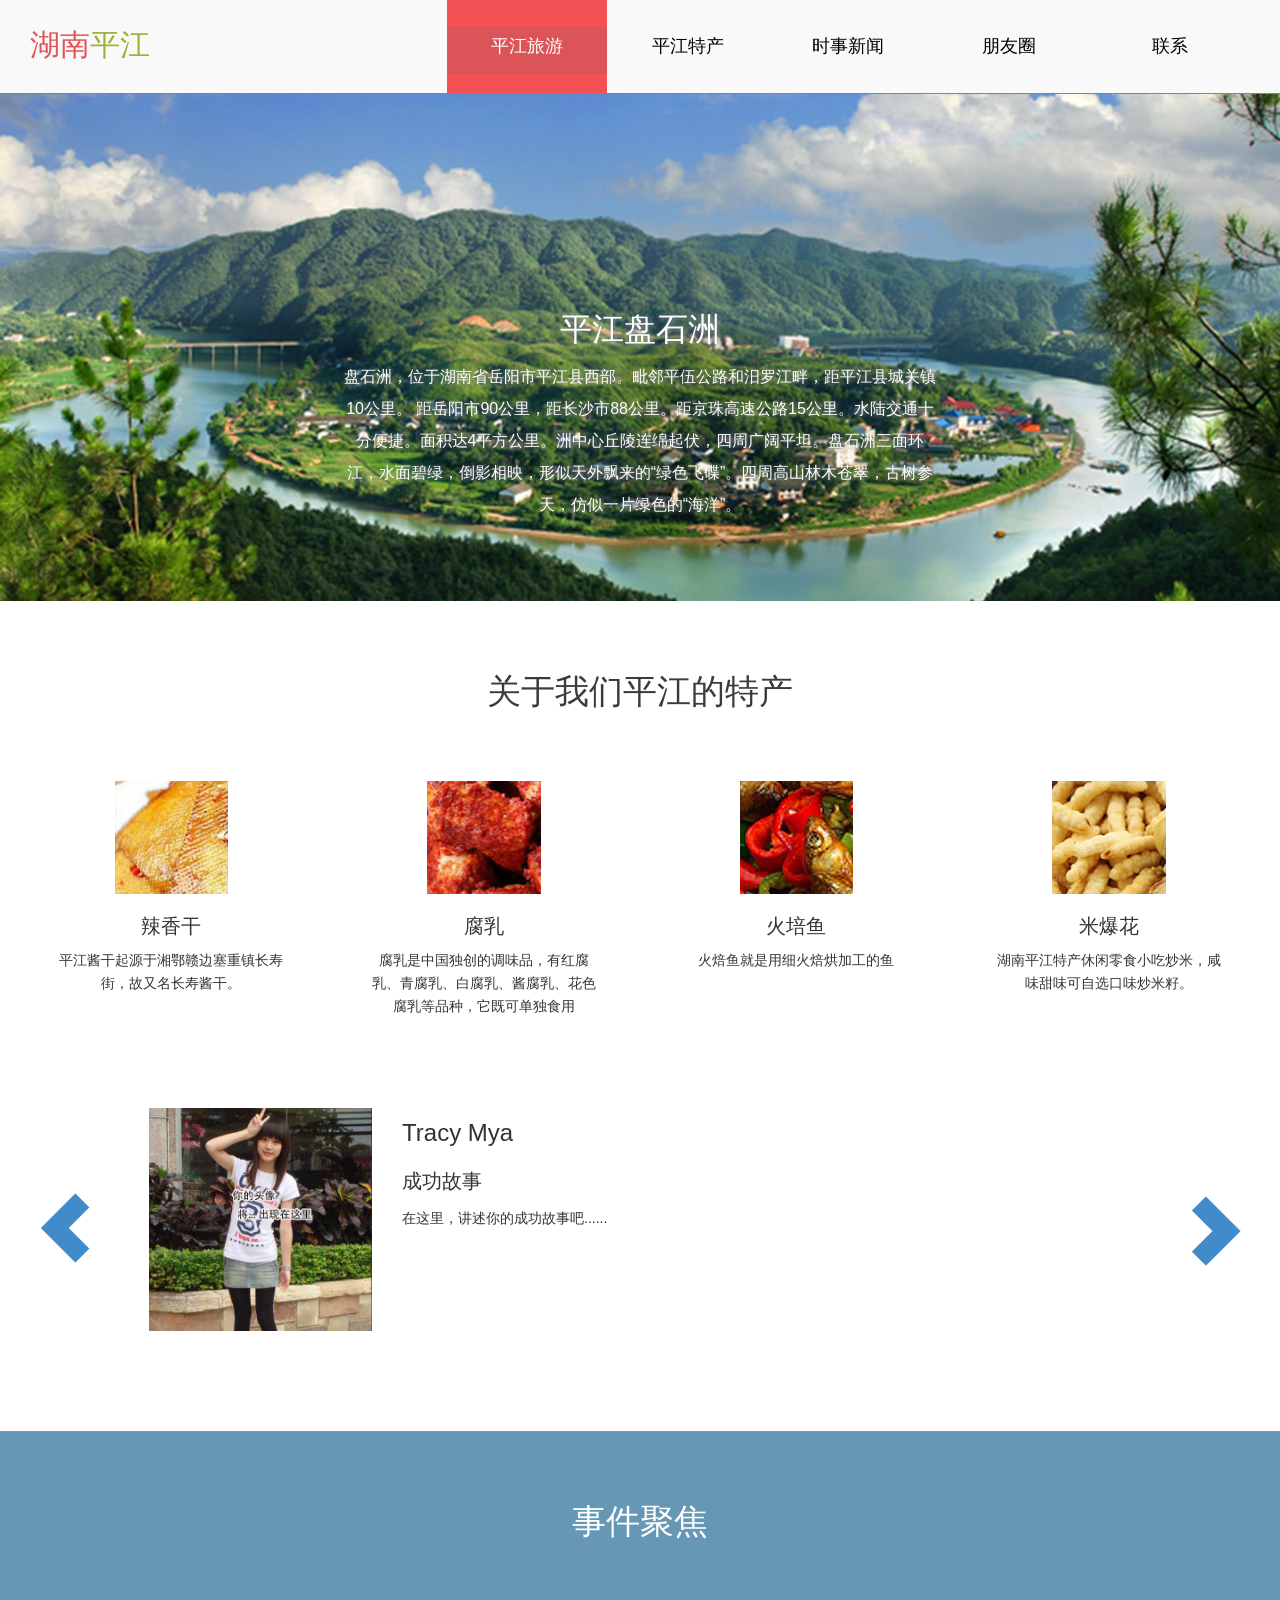
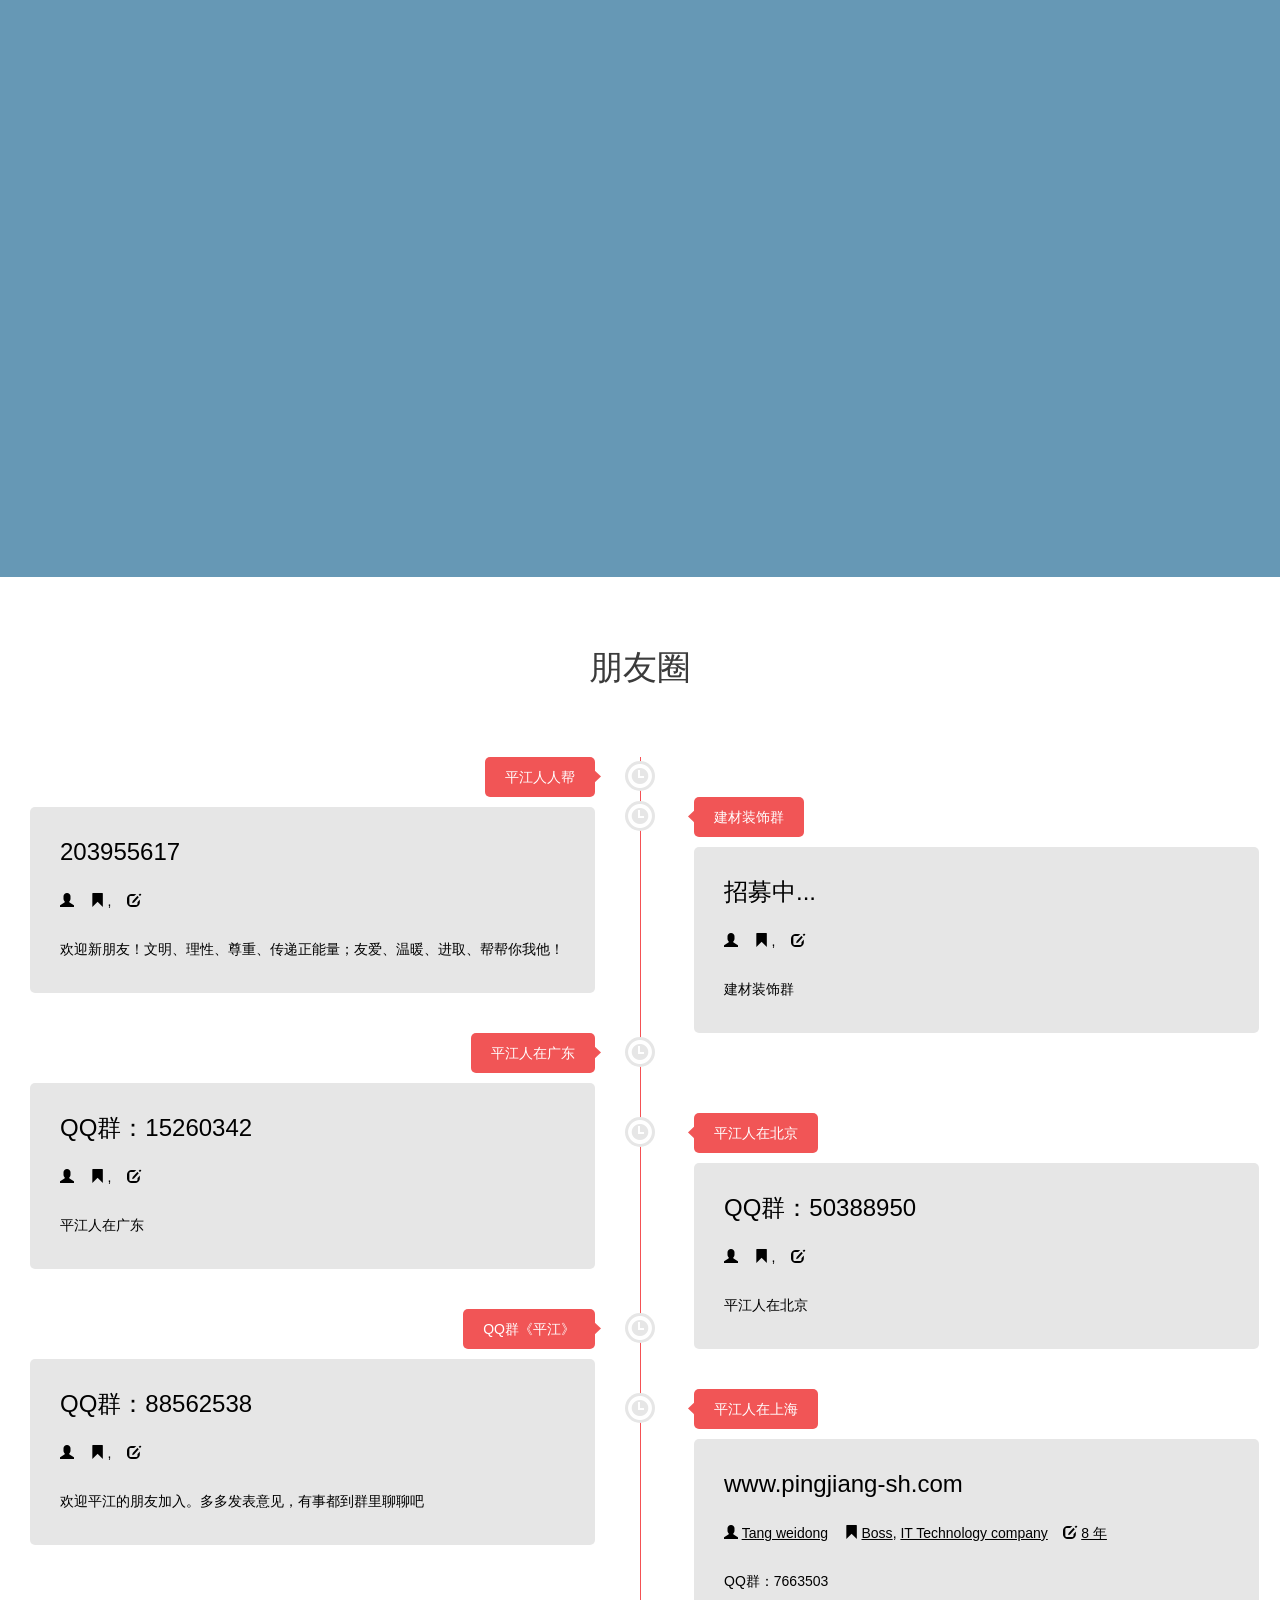
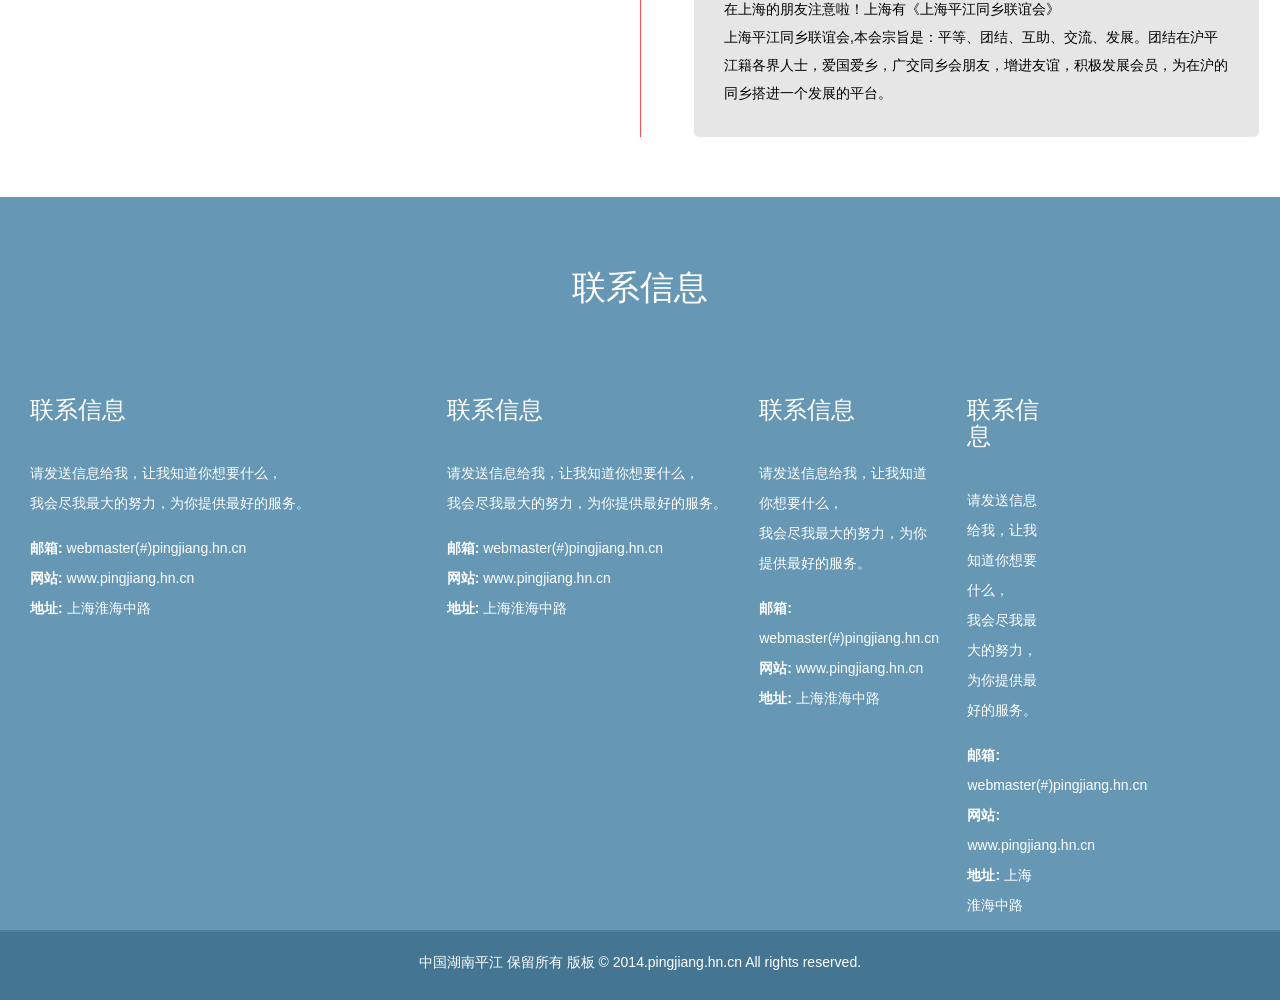
==== index.html @ f0dc5788 "Update index.html" ====
<!DOCTYPE html>
<html lang="en">
  <head>
    <meta charset="utf-8">
    <!--[if IE]><meta http-equiv="X-UA-Compatible" content="IE=edge,chrome=1"><![endif]-->
    <meta name="viewport" content="width=device-width, initial-scale=1.0">
    <title>湖南平江-美丽乡村</title>
    <meta name="description" content="Dragonfruit is one of the free HTML5 Templates from templatemo. It is a parallax layout with jQuery slider, events, and timeline." />
    <meta name="author" content="templatemo">
    <!-- Favicon-->
    <link rel="shortcut icon" href="./favicon.png" />		
    <!-- Font Awesome -->
    <link href="css/font-awesome.min.css" rel="stylesheet">
    <!-- Bootstrap -->
    <link href="css/bootstrap.min.css" rel="stylesheet">
    <!-- Camera -->
    <link href="css/camera.css" rel="stylesheet">
    <!-- Template  -->
    <link href="css/templatemo_style.css" rel="stylesheet">
    <!-- HTML5 Shim and Respond.js IE8 support of HTML5 elements and media queries -->
    <!-- WARNING: Respond.js doesn't work if you view the page via file:// -->
    <!--[if lt IE 9]>
      <script src="https://oss.maxcdn.com/libs/html5shiv/3.7.0/html5shiv.js"></script>
      <script src="https://oss.maxcdn.com/libs/respond.js/1.4.2/respond.min.js"></script>
    <![endif]-->
  </head>
<body>
<div class="banner" id="templatemo_banner_slide">
    <ul>
        <li class="templatemo_banner_slide_01">
            <div class="slide_caption">
                <h1>平江盘石洲</h1>
                <p>盘石洲，位于湖南省岳阳市平江县西部。毗邻平伍公路和汨罗江畔，距平江县城关镇10公里。 距岳阳市90公里，距长沙市88公里。距京珠高速公路15公里。水陆交通十分便捷。面积达4平方公里。洲中心丘陵连绵起伏，四周广阔平坦。盘石洲三面环江，水面碧绿，倒影相映，形似天外飘来的“绿色飞碟”。四周高山林木苍翠，古树参天，仿似一片绿色的“海洋”。</p>
            </div>
        </li>
        <li class="templatemo_banner_slide_02">
            <div class="slide_caption">
                <h1>平江石牛寨</h1>
                <p> 石牛寨国家地质公园位于湘、鄂、赣边界，湖南省岳阳市平江县大坪乡境内，距平江县城75公里，距长沙城178公里。石牛寨海拔523米，方圆10余平方公里，石牛寨西部有一巨石，形如黄牛，故名石牛山。这里历为军事要地，元末农民首领汤旷率兵驻山设寨，后志书记载名这石牛寨。石牛寨寨上风光无限，寨下景色诱人。
        石牛寨峡谷漂流距长沙180公里，距岳阳190公里，位于平江县大坪乡石牛村，这里河道蜿蜒曲折、水流湍急、悬崖峭壁、峡谷幽深，整个漂流河道长约6.5公里，总落差160米，漂流需2个多小时，为开展二人自助皮艇漂流的绝佳之地。 山峦跌宕、雾绕群峰、鸟语花香、曲水回环、瀑泻千尺、碧波幻影,谷深通幽处，风光无限好！到此漂流，如入仙境博舟，似在画中畅游，激流险滩迭起，刺激、逍遥， 不亦乐乎！</p>
            </div>
        </li>
        <li class="templatemo_banner_slide_03">
            <div class="slide_caption">
                <h1>平江石牛寨</h1>
                <p> 石牛寨国家地质公园位于湘、鄂、赣边界，湖南省岳阳市平江县大坪乡境内，距平江县城75公里，距长沙城178公里。石牛寨海拔523米，方圆10余平方公里，石牛寨西部有一巨石，形如黄牛，故名石牛山。这里历为军事要地，元末农民首领汤旷率兵驻山设寨，后志书记载名这石牛寨。石牛寨寨上风光无限，寨下景色诱人。
        石牛寨峡谷漂流距长沙180公里，距岳阳190公里，位于平江县大坪乡石牛村，这里河道蜿蜒曲折、水流湍急、悬崖峭壁、峡谷幽深，整个漂流河道长约6.5公里，总落差160米，漂流需2个多小时，为开展二人自助皮艇漂流的绝佳之地。 山峦跌宕、雾绕群峰、鸟语花香、曲水回环、瀑泻千尺、碧波幻影,谷深通幽处，风光无限好！到此漂流，如入仙境博舟，似在画中畅游，激流险滩迭起，刺激、逍遥， 不亦乐乎！</p>
            </div>
        </li>
    </ul>
</div>

<div id="templatemo_mobile_menu">
        <ul class="nav nav-pills nav-stacked">
            <li><a href="#templatemo_banner_slide"><i class="glyphicon glyphicon-home"></i> &nbsp; 平江旅游</a></li>
            <li><a href="#templatemo_about"><i class="glyphicon glyphicon-briefcase"></i> &nbsp; 平江特产</a></li>
            <li><a href="#templatemo_events"><i class="glyphicon glyphicon-bullhorn"></i> &nbsp; 时事新闻</a></li>
            <li><a href="#templatemo_timeline"><i class="glyphicon glyphicon-calendar"></i> &nbsp; 朋友圈</a></li>
            <li><a href="#templatemo_contact"><i class="glyphicon glyphicon-phone-alt"></i> &nbsp; 联系</a></li>
        </ul>
</div>
<div class="container_wapper">
    <div id="templatemo_banner_menu">
        <div class="container-fluid">
            <div class="col-xs-4 templatemo_logo">
            	<a rel="nofollow" href="http://www.pingjiang.hn.cn/">
                	<h1 id="logo_text">湖南<span>平江</span></h1>
                </a>
            </div>
            <div class="col-sm-8 hidden-xs">
                <ul class="nav nav-justified">
                    <li><a href="#templatemo_banner_slide">平江旅游</a></li>
                    <li><a href="#templatemo_about">平江特产</a></li>
                    <li><a href="#templatemo_events">时事新闻</a></li>
                    <li><a href="#templatemo_timeline">朋友圈</a></li>
                    <li><a href="#templatemo_contact">联系</a></li>
                </ul>
            </div>
            <div class="col-xs-8 visible-xs">
                <a href="#" id="mobile_menu"><span class="glyphicon glyphicon-th-list"></span></a>
            </div>
        </div>
    </div>
</div>
<div id="templatemo_about" class="container_wapper">
    <div class="container-fluid">
        <h1>关于我们平江的特产</h1>
        <div class="col-sm-6 col-md-3 about_icon">
            <div class="imgwap mission spl1"><!--i class="fa fa-rocket"></i--></div>
            <h2>辣香干</h2>
            <p>平江酱干起源于湘鄂赣边塞重镇长寿街，故又名长寿酱干。</p>
        </div>
        <div class="col-sm-6 col-md-3 about_icon">
            <div class="imgwap product spl2"><!--i class="fa fa-cubes"></i--></div>
            <h2>腐乳</h2>
            <p>腐乳是中国独创的调味品，有红腐乳、青腐乳、白腐乳、酱腐乳、花色腐乳等品种，它既可单独食用</p>
        </div>
        <div class="col-sm-6 col-md-3 about_icon">
            <div class="imgwap testimonial spl3"><!--i class="fa fa-bar-chart-o"></i--></div>
            <h2>火培鱼</h2>
            <p>火焙鱼就是用细火焙烘加工的鱼</p>
        </div>
        <div class="col-sm-6 col-md-3 about_icon">
            <div class="imgwap statistic spl4"><!--i class="fa fa-comments"></i--></div>
            <h2>米爆花</h2>
            <p>湖南平江特产休闲零食小吃炒米，咸味甜味可自选口味炒米籽。</p>
        </div>
        <div class="clearfix testimonial_top_bottom_spacer"></div>
        <div class="col-xs-1 pre_next_wap" id="prev_testimonial">
            <a href="#"><span class="glyphicon glyphicon-chevron-left pre_next"></span></a>
        </div>
        
        <div id="testimonial_text_wap" class="col-xs-9 col-sm-10">
              <div class="testimonial_text">
                <div class="col-sm-3">
                    <img src="images/templatemo_member_01.jpg" class="img-responsive" alt="Business Development Manager" />
                </div>
                <div class="col-sm-9">
                    <h2>Tracy Mya</h2>
                    <h3>成功故事</h3>
                    <p>在这里，讲述你的成功故事吧......</p>
                </div>
            </div><!--.testimonial_text-->
            <div class="testimonial_text">
                <div class="col-sm-3">
                    <img src="images/templatemo_member_02.jpg" class="img-responsive" alt="Chief Public Relation Officer" />
                </div>
                <div class="col-sm-9">
                    <h2>Vikey Wu</h2>
                    <h3>上海一家网络科技公司的创始人</h3>
                    <p>vikey wu</p>
                </div>
            </div><!--.testimonial_text-->
            <div class="testimonial_text">
                <div class="col-sm-3">
                    <img src="images/templatemo_member_03.jpg" class="img-responsive" alt="Marketing Executive" />
                </div>
                <div class="col-sm-9">
                    <h2>银桥装饰</h2>
                    <h3>上海银桥装饰材料有限公司</h3>
                    <p>作为平江人在外投资的成功典范，成立于1995年的上海银桥装饰材料有限公司，在这个位于“东方巴黎”上海，占地三万一千平方米，专业生产绿色环保石膏线、GRC及GRG装饰材料品牌，于诞生之日起就注定了她的非凡与卓越。</p>
                    <p>如今的银桥装饰拥有国内最先进的生产设备，是国内石膏线行业规模最大，品种最全的企业之一。银桥装饰拥有的一大批高素质管理人员与娴熟的技术人员及引领艺术的产品设计师，实行设计、生产、安装一条龙服务。</p>
                </div>
            </div><!--.testimonial_text-->
            <div class="testimonial_text">
                <div class="col-sm-3">
                    <img src="images/templatemo_member_04.jpg" class="img-responsive" alt="Chief Executive Officer" />
                </div>
                <div class="col-sm-9">
                    <h2>Linda Von</h2>
                    <h3>交友 恋爱</h3>
                    <p>在这里张贴交友信息，等候你的那位平江人^_^......</p>
                </div>
            </div><!--.testimonial_text-->        </div><!--#testimonial_text_wap-->
        <div class="col-xs-1 pre_next_wap" id="next_testimonial">
            <a href="#"><span class="glyphicon glyphicon-chevron-right pre_next"></span></a>
        </div>
        <div class="clearfix testimonial_top_bottom_spacer"></div>
    </div>
</div><!--templatemo_about-->
<div id="templatemo_events" class="container_wapper">
    <div class="container-fluid">
        <h1>事件聚焦</h1>
        <div class="col-sm-10 col-sm-offset-1 col-md-6 col-md-offset-0">
            <div class="event_box_wap event_animate_left">
                <div class="event_box_img">
                    <img src="images/templatemo_event_01.jpg" class="img-responsive" alt="Web Design Trends" />
                </div>
                <div class="event_box_caption">
                    <h1>平江人民政府宣布停止火力发电厂的前期工作</h1>
                    <p><span class="glyphicon glyphicon-map-marker"></span><span class="glyphicon glyphicon-time"></span> </p>
                    <p>时间过去了一个月了，怎么又开始了火电厂项目的工作，政府当人民是傻瓜吗？</p>
                </div>
            </div>
        </div>
        <div class="col-sm-10 col-sm-offset-1 col-md-6 col-md-offset-0">
            <div class="event_box_wap event_animate_right">
                <div class="event_box_img">
                    <img src="images/templatemo_event_02.jpg" class="img-responsive" alt="Free Bootstrap Seminar" />
                </div>
                <div class="event_box_caption">
                    <h1>平江人民强列反对建立火力发电厂</h1>
                    <p><span class="glyphicon glyphicon-map-marker"></span> <span class="glyphicon glyphicon-time"></span> </p>
                    <p>9月18日，湖南省岳阳市平江县万人游行示威，要求政府停止推进华电集团年耗煤量2512万吨的大型火力发电项目。同日，广东深圳亦有部分平江人发起游行进行声援。</p>
                </div>
            </div>
        </div>
        <div class="clearfix"></div>
        <div class="col-sm-10 col-sm-offset-1 col-md-6 col-md-offset-0">
            <div class="event_box_wap event_animate_left">
                <div class="event_box_img">
                    <img src="images/templatemo_event_03.jpg" class="img-responsive" alt="" />
                </div>
                <div class="event_box_caption">
                    <h1>一辆切糕车的故事</h1>
                    <p><span class="glyphicon glyphicon-map-marker"></span><span class="glyphicon glyphicon-time"></span></p>
                    <p>村民凌某在购买新疆人核桃仁糖果时，因语言沟通不畅造成误会，双方口角导致肢体冲突引发群体殴打事件。事件造成二人轻伤，损坏核桃仁糖果约16万。加损坏的摩托车和受伤人员共计20万。目前@平江公安 天岳派出所将凌某刑事拘留，十六名新疆人员财物得到赔偿并被遣返回疆。<br>小明带着十块钱出门买切糕。已知切糕四块五一两，小明称二两，请问最后小明还能回家吗？</p>
                </div>
            </div>
        </div>
        <div class="col-sm-10 col-sm-offset-1 col-md-6 col-md-offset-0">
            <div class="event_box_wap event_animate_right">
                <div class="event_box_img">
                    <img src="images/templatemo_event_04.jpg" class="img-responsive" alt="" />
                </div>
                <div class="event_box_caption">
                    <h1>平江起义</h1>
                    <p><span class="glyphicon glyphicon-map-marker"></span>最重要的事件当是久远的平江起义了<span class="glyphicon glyphicon-time"></span>1928年6月1928年6月</p>
                    <p>平江起义纪念馆位于湖南省平江县平江起义旧址――天岳书院。天岳书院始建立于清康熙五十九年（公元1720年），为砖木结构，坐南朝北，有大门、中厅、后厅和东西斋等砖木结构的建筑物，占地3000平方米。大门上方为清代著名学者李次青所书“天岳书院”四个大字。 1928年6月，彭德怀同志率领的国民革命湖南陆军独立五师第一团和第三团三营驻平江，在南昌起义和秋收起义的感召下，彭德怀、滕代远、黄公略等共产党人于7月22日在天岳书院发动了著名的“平江起义”。</p>
                </div>
            </div>
        </div>
    </div>
</div>
<div id="templatemo_timeline" class="container_wapper">
    <h1>朋友圈</h1>
    <div class="container-fluid">
        <div class="time_line_wap">
            <div class="time_line_caption">平江人人帮</div>
            <div class="time_line_paragraph">
                <h1>203955617</h1>
                <p>
                       <span class="glyphicon glyphicon-user"></span> <a href="#"></a> &nbsp;&nbsp;
                       <span class="glyphicon glyphicon-bookmark"></span> <a href="#"> </a>, <a href="#"></a> &nbsp;&nbsp;
                       <span class="glyphicon glyphicon-edit"></span> <a href="#"> </a>
                </p>
                <p>欢迎新朋友！文明、理性、尊重、传递正能量；友爱、温暖、进取、帮帮你我他！</p>
            </div>
        </div>
        
        <div class="time_line_wap">
            <div class="time_line_caption">建材装饰群</div>
            <div class="time_line_paragraph">
                <h1>招募中...</h1>
                <p>
                       <span class="glyphicon glyphicon-user"></span> <a href="#"></a> &nbsp;&nbsp;
                       <span class="glyphicon glyphicon-bookmark"></span> <a href="#"> </a>, <a href="#"></a> &nbsp;&nbsp;
                       <span class="glyphicon glyphicon-edit"></span> <a href="#"> </a>
                </p>
                <p>建材装饰群</p>
            </div>
        </div>
        
        <div class="time_line_wap">
            <div class="time_line_caption">平江人在广东</div>
            <div class="time_line_paragraph">
                <h1>QQ群：15260342</h1>
                <p>
                       <span class="glyphicon glyphicon-user"></span> <a href="#"></a> &nbsp;&nbsp;
                       <span class="glyphicon glyphicon-bookmark"></span> <a href="#"></a>, <a href="#"></a> &nbsp;&nbsp;
                       <span class="glyphicon glyphicon-edit"></span> <a href="#"> </a>
                </p>
                <p>平江人在广东</p>
            </div>
        </div>
        
         <div class="time_line_wap">
            <div class="time_line_caption">平江人在北京</div>
            <div class="time_line_paragraph">
                <h1>QQ群：50388950 </h1>
                <p>
                       <span class="glyphicon glyphicon-user"></span> <a href="#"></a> &nbsp;&nbsp;
                       <span class="glyphicon glyphicon-bookmark"></span> <a href="#"></a>, <a href="#"></a> &nbsp;&nbsp;
                       <span class="glyphicon glyphicon-edit"></span> <a href="#"></a>
                </p>
                <p>平江人在北京</p>
            </div>
        </div>
        
        
        <div class="time_line_wap">
            <div class="time_line_caption">QQ群《平江》</div>
            <div class="time_line_paragraph">
                <h1>QQ群：88562538</h1>
                <p>
                       <span class="glyphicon glyphicon-user"></span> <a href="#"></a> &nbsp;&nbsp;
                       <span class="glyphicon glyphicon-bookmark"></span> <a href="#"> </a>, <a href="#"></a> &nbsp;&nbsp;
                       <span class="glyphicon glyphicon-edit"></span> <a href="#"></a>
                </p>
 <p>欢迎平江的朋友加入。多多发表意见，有事都到群里聊聊吧 </p>
            </div>
        </div>
        <div class="time_line_wap">
            <div class="time_line_caption">平江人在上海</div>
            <div class="time_line_paragraph">
                <h1><a href="http://www.pingjiang-sh.com/" style="text-decoration:none">www.pingjiang-sh.com</a></h1>
                <p>
                       <span class="glyphicon glyphicon-user"></span> <a href="#">Tang weidong</a> &nbsp;&nbsp;
                       <span class="glyphicon glyphicon-bookmark"></span> <a href="#">Boss</a>, <a href="#">IT Technology company</a> &nbsp;&nbsp;
                       <span class="glyphicon glyphicon-edit"></span> <a href="#">8 年</a>
                </p>
                <p>QQ群：7663503<br>在上海的朋友注意啦！上海有《上海平江同乡联谊会》<br>上海平江同乡联谊会,本会宗旨是：平等、团结、互助、交流、发展。团结在沪平江籍各界人士，爱国爱乡，广交同乡会朋友，增进友谊，积极发展会员，为在沪的同乡搭进一个发展的平台。</p>
            </div>
        </div>
    </div>
</div>
<div id="templatemo_contact" class="container_wapper">
    <div class="container-fluid">
        <h1>联系信息</h1>
        <div class="col-md-4">
        <h2>联系信息</h2>
        <p>请发送信息给我，让我知道你想要什么，
        <br>我会尽我最大的努力，为你提供最好的服务。
	</p>
        <p>
            <strong>邮箱:</strong> webmaster(#)pingjiang.hn.cn<br />
             <strong>网站:</strong> www.pingjiang.hn.cn<br /><strong>地址:</strong> 上海淮海中路
        </p>
        </div>


        <div class="col-md-3">
        <h2>联系信息</h2>
        <p>请发送信息给我，让我知道你想要什么，
        <br>我会尽我最大的努力，为你提供最好的服务。
	</p>
        <p>
            <strong>邮箱:</strong> webmaster(#)pingjiang.hn.cn<br />
             <strong>网站:</strong> www.pingjiang.hn.cn<br /><strong>地址:</strong> 上海淮海中路
        </p>
        </div>

        <div class="col-md-2">
        <h2>联系信息</h2>
        <p>请发送信息给我，让我知道你想要什么，
        <br>我会尽我最大的努力，为你提供最好的服务。
	</p>
        <p>
            <strong>邮箱:</strong> webmaster(#)pingjiang.hn.cn<br />
             <strong>网站:</strong> www.pingjiang.hn.cn<br /><strong>地址:</strong> 上海淮海中路
        </p>
        </div>


        <div class="col-md-1">
        <h2>联系信息</h2>
        <p>请发送信息给我，让我知道你想要什么，
        <br>我会尽我最大的努力，为你提供最好的服务。
	</p>
        <p>
            <strong>邮箱:</strong> webmaster(#)pingjiang.hn.cn<br />
             <strong>网站:</strong> www.pingjiang.hn.cn<br /><strong>地址:</strong> 上海淮海中路
        </p>
        </div>
  </div>
</div>
<div id="templatemo_footer">
    <div>
        <p><a target="_blank" style="text-decoration:none;" href="http://www.pingjiang.hn.cn/">中国湖南平江</a> 保留所有 版板 &copy; 2014.pingjiang.hn.cn All rights reserved.</p>
    </div>
</div>
<script src="js/jquery.min.js"></script>
<script src="js/jquery-ui.min.js"></script>
<script src="js/bootstrap.min.js"></script>
<script src="js/jquery.singlePageNav.min.js"></script>
<script src="js/unslider.min.js"></script>

<script src="js/templatemo_script.js"></script>
<div style="display:none"><script src='http://v7.cnzz.com/stat.php?id=155540&web_id=155540' language='JavaScript' charset='gb2312'></script></div>
</body>
</html>
---- css/camera.css ----
/**************************
*
*	GENERAL
*
**************************/
.camera_wrap a, .camera_wrap img, 
.camera_wrap ol, .camera_wrap ul, .camera_wrap li,
.camera_wrap table, .camera_wrap tbody, .camera_wrap tfoot, .camera_wrap thead, .camera_wrap tr, .camera_wrap th, .camera_wrap td
.camera_thumbs_wrap a, .camera_thumbs_wrap img, 
.camera_thumbs_wrap ol, .camera_thumbs_wrap ul, .camera_thumbs_wrap li,
.camera_thumbs_wrap table, .camera_thumbs_wrap tbody, .camera_thumbs_wrap tfoot, .camera_thumbs_wrap thead, .camera_thumbs_wrap tr, .camera_thumbs_wrap th, .camera_thumbs_wrap td {
	background: none;
	border: 0;
	font: inherit;
	font-size: 100%;
	margin: 0;
	padding: 0;
	vertical-align: baseline;
	list-style: none
}
.camera_wrap {
	display: none;
	float: left;
	position: relative;
	z-index: 0;
}
.camera_wrap img {
	max-width: none!important;
}
.camera_fakehover {
	height: 100%;
	min-height: 60px;
	position: relative;
	width: 100%;
	z-index: 1;
}
.camera_wrap {
	width: 100%;
}
.camera_src {
	display: none;
}
.cameraCont, .cameraContents {
	height: 100%;
	position: relative;
	width: 100%;
	z-index: 1;
}
.cameraSlide {
	bottom: 0;
	left: 0;
	position: absolute;
	right: 0;
	top: 0;
	width: 100%;
}
.cameraContent {
	bottom: 0;
	display: none;
	left: 0;
	position: absolute;
	right: 0;
	top: 0;
	width: 100%;
}
.camera_target {
	bottom: 0;
	height: 100%;
	left: 0;
	overflow: hidden;
	position: absolute;
	right: 0;
	text-align: left;
	top: 0;
	width: 100%;
	z-index: 0;
}
.camera_overlayer {
	bottom: 0;
	height: 100%;
	left: 0;
	overflow: hidden;
	position: absolute;
	right: 0;
	top: 0;
	width: 100%;
	z-index: 0;
}
.camera_target_content {
	bottom: 0;
	left: 0;
	overflow: hidden;
	position: absolute;
	right: 0;
	top: 0;
	z-index: 2;
}
.camera_target_content .camera_link {
    background: url(../images/blank.gif);
	display: block;
	height: 100%;
	text-decoration: none;
}
.camera_loader {
    background: #fff url(../images/camera-loader.gif) no-repeat center;
	background: rgba(255, 255, 255, 0.9) url(../images/camera-loader.gif) no-repeat center;
	border: 1px solid #ffffff;
	-webkit-border-radius: 18px;
	-moz-border-radius: 18px;
	border-radius: 18px;
	height: 36px;
	left: 50%;
	overflow: hidden;
	position: absolute;
	margin: -18px 0 0 -18px;
	top: 50%;
	width: 36px;
	z-index: 3;
}
.camera_bar {
	bottom: 0;
	left: 0;
	overflow: hidden;
	position: absolute;
	right: 0;
	top: 0;
	z-index: 3;
}
.camera_thumbs_wrap.camera_left .camera_bar, .camera_thumbs_wrap.camera_right .camera_bar {
	height: 100%;
	position: absolute;
	width: auto;
}
.camera_thumbs_wrap.camera_bottom .camera_bar, .camera_thumbs_wrap.camera_top .camera_bar {
	height: auto;
	position: absolute;
	width: 100%;
}
.camera_nav_cont {
	height: 65px;
	overflow: hidden;
	position: absolute;
	right: 9px;
	top: 15px;
	width: 120px;
	z-index: 4;
}
.camera_caption {
	bottom: 0;
	display: block;
	position: absolute;
	width: 100%;
}
.camera_caption > div {
	padding: 10px 20px;
}
.camerarelative {
	overflow: hidden;
	position: relative;
}
.imgFake {
	cursor: pointer;
}
.camera_prevThumbs {
	bottom: 4px;
	cursor: pointer;
	left: 0;
	position: absolute;
	top: 4px;
	visibility: hidden;
	width: 30px;
	z-index: 10;
}
.camera_prevThumbs div {
	background: url(../images/camera_skins.png) no-repeat -160px 0;
	display: block;
	height: 40px;
	margin-top: -20px;
	position: absolute;
	top: 50%;
	width: 30px;
}
.camera_nextThumbs {
	bottom: 4px;
	cursor: pointer;
	position: absolute;
	right: 0;
	top: 4px;
	visibility: hidden;
	width: 30px;
	z-index: 10;
}
.camera_nextThumbs div {
	background: url(../images/camera_skins.png) no-repeat -190px 0;
	display: block;
	height: 40px;
	margin-top: -20px;
	position: absolute;
	top: 50%;
	width: 30px;
}
.camera_command_wrap .hideNav {
	display: none;
}
.camera_command_wrap {
	left: 0;
	position: relative;
	right:0;
	z-index: 4;
}
.camera_wrap .camera_pag .camera_pag_ul {
	list-style: none;
	margin: 0;
	padding: 0;
	text-align: right;
}
.camera_wrap .camera_pag .camera_pag_ul li {
	-webkit-border-radius: 8px;
	-moz-border-radius: 8px;
	border-radius: 8px;
	cursor: pointer;
	display: inline-block;
	height: 16px;
	margin: 20px 5px;
	position: relative;
	text-align: left;
	text-indent: -9999px;
	width: 16px;
}
.camera_commands_emboss .camera_pag .camera_pag_ul li {
	-moz-box-shadow:
		0px 1px 0px rgba(255,255,255,1),
		inset 0px 1px 1px rgba(0,0,0,0.2);
	-webkit-box-shadow:
		0px 1px 0px rgba(255,255,255,1),
		inset 0px 1px 1px rgba(0,0,0,0.2);
	box-shadow:
		0px 1px 0px rgba(255,255,255,1),
		inset 0px 1px 1px rgba(0,0,0,0.2);
}
.camera_wrap .camera_pag .camera_pag_ul li > span {
	-webkit-border-radius: 5px;
	-moz-border-radius: 5px;
	border-radius: 5px;
	height: 8px;
	left: 4px;
	overflow: hidden;
	position: absolute;
	top: 4px;
	width: 8px;
}
.camera_commands_emboss .camera_pag .camera_pag_ul li:hover > span {
	-moz-box-shadow:
		0px 1px 0px rgba(255,255,255,1),
		inset 0px 1px 1px rgba(0,0,0,0.2);
	-webkit-box-shadow:
		0px 1px 0px rgba(255,255,255,1),
		inset 0px 1px 1px rgba(0,0,0,0.2);
	box-shadow:
		0px 1px 0px rgba(255,255,255,1),
		inset 0px 1px 1px rgba(0,0,0,0.2);
}
.camera_wrap .camera_pag .camera_pag_ul li.cameracurrent > span {
	-moz-box-shadow: 0;
	-webkit-box-shadow: 0;
	box-shadow: 0;
}
.camera_pag_ul li img {
	display: none;
	position: absolute;
}
.camera_pag_ul .thumb_arrow {
    border-left: 4px solid transparent;
    border-right: 4px solid transparent;
    border-top: 4px solid;
	top: 0;
	left: 50%;
	margin-left: -4px;
	position: absolute;
}
.camera_prev, .camera_next, .camera_commands {
	cursor: pointer;
	height: 40px;
	margin-top: -20px;
	position: absolute;
	top: 50%;
	width: 40px;
	z-index: 2;
}
.camera_prev {
	left: 0;
}
.camera_prev > span {
	background: url(../images/camera_skins.png) no-repeat 0 0;
	display: block;
	height: 40px;
	width: 40px;
}
.camera_next {
	right: 0;
}
.camera_next > span {
	background: url(../images/camera_skins.png) no-repeat -40px 0;
	display: block;
	height: 40px;
	width: 40px;
}
.camera_commands {
	right: 41px;
}
.camera_commands > .camera_play {
	background: url(../images/camera_skins.png) no-repeat -80px 0;
	height: 40px;
	width: 40px;
}
.camera_commands > .camera_stop {
	background: url(../images/camera_skins.png) no-repeat -120px 0;
	display: block;
	height: 40px;
	width: 40px;
}
.camera_wrap .camera_pag .camera_pag_ul li {
	-webkit-border-radius: 8px;
	-moz-border-radius: 8px;
	border-radius: 8px;
	cursor: pointer;
	display: inline-block;
	height: 16px;
	margin: 20px 5px;
	position: relative;
	text-indent: -9999px;
	width: 16px;
}
.camera_thumbs_cont {
	-webkit-border-bottom-right-radius: 4px;
	-webkit-border-bottom-left-radius: 4px;
	-moz-border-radius-bottomright: 4px;
	-moz-border-radius-bottomleft: 4px;
	border-bottom-right-radius: 4px;
	border-bottom-left-radius: 4px;
	overflow: hidden;
	position: relative;
	width: 100%;
}
.camera_commands_emboss .camera_thumbs_cont {
	-moz-box-shadow:
		0px 1px 0px rgba(255,255,255,1),
		inset 0px 1px 1px rgba(0,0,0,0.2);
	-webkit-box-shadow:
		0px 1px 0px rgba(255,255,255,1),
		inset 0px 1px 1px rgba(0,0,0,0.2);
	box-shadow:
		0px 1px 0px rgba(255,255,255,1),
		inset 0px 1px 1px rgba(0,0,0,0.2);
}
.camera_thumbs_cont > div {
	float: left;
	width: 100%;
}
.camera_thumbs_cont ul {
	overflow: hidden;
	padding: 3px 4px 8px;
	position: relative;
	text-align: center;
}
.camera_thumbs_cont ul li {
	display: inline;
	padding: 0 4px;
}
.camera_thumbs_cont ul li > img {
	border: 1px solid;
	cursor: pointer;
	margin-top: 5px;
	vertical-align:bottom;
}
.camera_clear {
	display: block;
	clear: both;
}
.showIt {
	display: none;
}
.camera_clear {
	clear: both;
	display: block;
	height: 1px;
	margin: -1px 0 25px;
	position: relative;
}
/**************************
*
*	COLORS & SKINS
*
**************************/
.pattern_1 .camera_overlayer {
	background: url(../images/patterns/overlay1.png) repeat;
}
.pattern_2 .camera_overlayer {
	background: url(../images/patterns/overlay2.png) repeat;
}
.pattern_3 .camera_overlayer {
	background: url(../images/patterns/overlay3.png) repeat;
}
.pattern_4 .camera_overlayer {
	background: url(../images/patterns/overlay4.png) repeat;
}
.pattern_5 .camera_overlayer {
	background: url(../images/patterns/overlay5.png) repeat;
}
.pattern_6 .camera_overlayer {
	background: url(../images/patterns/overlay6.png) repeat;
}
.pattern_7 .camera_overlayer {
	background: url(../images/patterns/overlay7.png) repeat;
}
.pattern_8 .camera_overlayer {
	background: url(../images/patterns/overlay8.png) repeat;
}
.pattern_9 .camera_overlayer {
	background: url(../images/patterns/overlay9.png) repeat;
}
.pattern_10 .camera_overlayer {
	background: url(../images/patterns/overlay10.png) repeat;
}
.camera_caption {
	color: #fff;
}
.camera_caption > div {
	background: #000;
	background: rgba(0, 0, 0, 0.8);
}
.camera_wrap .camera_pag .camera_pag_ul li {
	background: #b7b7b7;
}
.camera_wrap .camera_pag .camera_pag_ul li:hover > span {
	background: #b7b7b7;
}
.camera_wrap .camera_pag .camera_pag_ul li.cameracurrent > span {
	background: #434648;
}
.camera_pag_ul li img {
	border: 4px solid #e6e6e6;
	-moz-box-shadow: 0px 3px 6px rgba(0,0,0,.5);
	-webkit-box-shadow: 0px 3px 6px rgba(0,0,0,.5);
	box-shadow: 0px 3px 6px rgba(0,0,0,.5);
}
.camera_pag_ul .thumb_arrow {
    border-top-color: #e6e6e6;
}
.camera_prevThumbs, .camera_nextThumbs, .camera_prev, .camera_next, .camera_commands, .camera_thumbs_cont {
	background: #d8d8d8;
	background: rgba(216, 216, 216, 0.85);
}
.camera_wrap .camera_pag .camera_pag_ul li {
	background: #b7b7b7;
}
.camera_thumbs_cont ul li > img {
	border-color: 1px solid #000;
}
/*AMBER SKIN*/
.camera_amber_skin .camera_prevThumbs div {
	background-position: -160px -160px;
}
.camera_amber_skin .camera_nextThumbs div {
	background-position: -190px -160px;
}
.camera_amber_skin .camera_prev > span {
	background-position: 0 -160px;
}
.camera_amber_skin .camera_next > span {
	background-position: -40px -160px;
}
.camera_amber_skin .camera_commands > .camera_play {
	background-position: -80px -160px;
}
.camera_amber_skin .camera_commands > .camera_stop {
	background-position: -120px -160px;
}
/*ASH SKIN*/
.camera_ash_skin .camera_prevThumbs div {
	background-position: -160px -200px;
}
.camera_ash_skin .camera_nextThumbs div {
	background-position: -190px -200px;
}
.camera_ash_skin .camera_prev > span {
	background-position: 0 -200px;
}
.camera_ash_skin .camera_next > span {
	background-position: -40px -200px;
}
.camera_ash_skin .camera_commands > .camera_play {
	background-position: -80px -200px;
}
.camera_ash_skin .camera_commands > .camera_stop {
	background-position: -120px -200px;
}
/*AZURE SKIN*/
.camera_azure_skin .camera_prevThumbs div {
	background-position: -160px -240px;
}
.camera_azure_skin .camera_nextThumbs div {
	background-position: -190px -240px;
}
.camera_azure_skin .camera_prev > span {
	background-position: 0 -240px;
}
.camera_azure_skin .camera_next > span {
	background-position: -40px -240px;
}
.camera_azure_skin .camera_commands > .camera_play {
	background-position: -80px -240px;
}
.camera_azure_skin .camera_commands > .camera_stop {
	background-position: -120px -240px;
}
/*BEIGE SKIN*/
.camera_beige_skin .camera_prevThumbs div {
	background-position: -160px -120px;
}
.camera_beige_skin .camera_nextThumbs div {
	background-position: -190px -120px;
}
.camera_beige_skin .camera_prev > span {
	background-position: 0 -120px;
}
.camera_beige_skin .camera_next > span {
	background-position: -40px -120px;
}
.camera_beige_skin .camera_commands > .camera_play {
	background-position: -80px -120px;
}
.camera_beige_skin .camera_commands > .camera_stop {
	background-position: -120px -120px;
}
/*BLACK SKIN*/
.camera_black_skin .camera_prevThumbs div {
	background-position: -160px -40px;
}
.camera_black_skin .camera_nextThumbs div {
	background-position: -190px -40px;
}
.camera_black_skin .camera_prev > span {
	background-position: 0 -40px;
}
.camera_black_skin .camera_next > span {
	background-position: -40px -40px;
}
.camera_black_skin .camera_commands > .camera_play {
	background-position: -80px -40px;
}
.camera_black_skin .camera_commands > .camera_stop {
	background-position: -120px -40px;
}
/*BLUE SKIN*/
.camera_blue_skin .camera_prevThumbs div {
	background-position: -160px -280px;
}
.camera_blue_skin .camera_nextThumbs div {
	background-position: -190px -280px;
}
.camera_blue_skin .camera_prev > span {
	background-position: 0 -280px;
}
.camera_blue_skin .camera_next > span {
	background-position: -40px -280px;
}
.camera_blue_skin .camera_commands > .camera_play {
	background-position: -80px -280px;
}
.camera_blue_skin .camera_commands > .camera_stop {
	background-position: -120px -280px;
}
/*BROWN SKIN*/
.camera_brown_skin .camera_prevThumbs div {
	background-position: -160px -320px;
}
.camera_brown_skin .camera_nextThumbs div {
	background-position: -190px -320px;
}
.camera_brown_skin .camera_prev > span {
	background-position: 0 -320px;
}
.camera_brown_skin .camera_next > span {
	background-position: -40px -320px;
}
.camera_brown_skin .camera_commands > .camera_play {
	background-position: -80px -320px;
}
.camera_brown_skin .camera_commands > .camera_stop {
	background-position: -120px -320px;
}
/*BURGUNDY SKIN*/
.camera_burgundy_skin .camera_prevThumbs div {
	background-position: -160px -360px;
}
.camera_burgundy_skin .camera_nextThumbs div {
	background-position: -190px -360px;
}
.camera_burgundy_skin .camera_prev > span {
	background-position: 0 -360px;
}
.camera_burgundy_skin .camera_next > span {
	background-position: -40px -360px;
}
.camera_burgundy_skin .camera_commands > .camera_play {
	background-position: -80px -360px;
}
.camera_burgundy_skin .camera_commands > .camera_stop {
	background-position: -120px -360px;
}
/*CHARCOAL SKIN*/
.camera_charcoal_skin .camera_prevThumbs div {
	background-position: -160px -400px;
}
.camera_charcoal_skin .camera_nextThumbs div {
	background-position: -190px -400px;
}
.camera_charcoal_skin .camera_prev > span {
	background-position: 0 -400px;
}
.camera_charcoal_skin .camera_next > span {
	background-position: -40px -400px;
}
.camera_charcoal_skin .camera_commands > .camera_play {
	background-position: -80px -400px;
}
.camera_charcoal_skin .camera_commands > .camera_stop {
	background-position: -120px -400px;
}
/*CHOCOLATE SKIN*/
.camera_chocolate_skin .camera_prevThumbs div {
	background-position: -160px -440px;
}
.camera_chocolate_skin .camera_nextThumbs div {
	background-position: -190px -440px;
}
.camera_chocolate_skin .camera_prev > span {
	background-position: 0 -440px;
}
.camera_chocolate_skin .camera_next > span {
	background-position: -40px -440px;
}
.camera_chocolate_skin .camera_commands > .camera_play {
	background-position: -80px -440px;
}
.camera_chocolate_skin .camera_commands > .camera_stop {
	background-position: -120px -440px	;
}
/*COFFEE SKIN*/
.camera_coffee_skin .camera_prevThumbs div {
	background-position: -160px -480px;
}
.camera_coffee_skin .camera_nextThumbs div {
	background-position: -190px -480px;
}
.camera_coffee_skin .camera_prev > span {
	background-position: 0 -480px;
}
.camera_coffee_skin .camera_next > span {
	background-position: -40px -480px;
}
.camera_coffee_skin .camera_commands > .camera_play {
	background-position: -80px -480px;
}
.camera_coffee_skin .camera_commands > .camera_stop {
	background-position: -120px -480px	;
}
/*CYAN SKIN*/
.camera_cyan_skin .camera_prevThumbs div {
	background-position: -160px -520px;
}
.camera_cyan_skin .camera_nextThumbs div {
	background-position: -190px -520px;
}
.camera_cyan_skin .camera_prev > span {
	background-position: 0 -520px;
}
.camera_cyan_skin .camera_next > span {
	background-position: -40px -520px;
}
.camera_cyan_skin .camera_commands > .camera_play {
	background-position: -80px -520px;
}
.camera_cyan_skin .camera_commands > .camera_stop {
	background-position: -120px -520px	;
}
/*FUCHSIA SKIN*/
.camera_fuchsia_skin .camera_prevThumbs div {
	background-position: -160px -560px;
}
.camera_fuchsia_skin .camera_nextThumbs div {
	background-position: -190px -560px;
}
.camera_fuchsia_skin .camera_prev > span {
	background-position: 0 -560px;
}
.camera_fuchsia_skin .camera_next > span {
	background-position: -40px -560px;
}
.camera_fuchsia_skin .camera_commands > .camera_play {
	background-position: -80px -560px;
}
.camera_fuchsia_skin .camera_commands > .camera_stop {
	background-position: -120px -560px	;
}
/*GOLD SKIN*/
.camera_gold_skin .camera_prevThumbs div {
	background-position: -160px -600px;
}
.camera_gold_skin .camera_nextThumbs div {
	background-position: -190px -600px;
}
.camera_gold_skin .camera_prev > span {
	background-position: 0 -600px;
}
.camera_gold_skin .camera_next > span {
	background-position: -40px -600px;
}
.camera_gold_skin .camera_commands > .camera_play {
	background-position: -80px -600px;
}
.camera_gold_skin .camera_commands > .camera_stop {
	background-position: -120px -600px	;
}
/*GREEN SKIN*/
.camera_green_skin .camera_prevThumbs div {
	background-position: -160px -640px;
}
.camera_green_skin .camera_nextThumbs div {
	background-position: -190px -640px;
}
.camera_green_skin .camera_prev > span {
	background-position: 0 -640px;
}
.camera_green_skin .camera_next > span {
	background-position: -40px -640px;
}
.camera_green_skin .camera_commands > .camera_play {
	background-position: -80px -640px;
}
.camera_green_skin .camera_commands > .camera_stop {
	background-position: -120px -640px	;
}
/*GREY SKIN*/
.camera_grey_skin .camera_prevThumbs div {
	background-position: -160px -680px;
}
.camera_grey_skin .camera_nextThumbs div {
	background-position: -190px -680px;
}
.camera_grey_skin .camera_prev > span {
	background-position: 0 -680px;
}
.camera_grey_skin .camera_next > span {
	background-position: -40px -680px;
}
.camera_grey_skin .camera_commands > .camera_play {
	background-position: -80px -680px;
}
.camera_grey_skin .camera_commands > .camera_stop {
	background-position: -120px -680px	;
}
/*INDIGO SKIN*/
.camera_indigo_skin .camera_prevThumbs div {
	background-position: -160px -720px;
}
.camera_indigo_skin .camera_nextThumbs div {
	background-position: -190px -720px;
}
.camera_indigo_skin .camera_prev > span {
	background-position: 0 -720px;
}
.camera_indigo_skin .camera_next > span {
	background-position: -40px -720px;
}
.camera_indigo_skin .camera_commands > .camera_play {
	background-position: -80px -720px;
}
.camera_indigo_skin .camera_commands > .camera_stop {
	background-position: -120px -720px	;
}
/*KHAKI SKIN*/
.camera_khaki_skin .camera_prevThumbs div {
	background-position: -160px -760px;
}
.camera_khaki_skin .camera_nextThumbs div {
	background-position: -190px -760px;
}
.camera_khaki_skin .camera_prev > span {
	background-position: 0 -760px;
}
.camera_khaki_skin .camera_next > span {
	background-position: -40px -760px;
}
.camera_khaki_skin .camera_commands > .camera_play {
	background-position: -80px -760px;
}
.camera_khaki_skin .camera_commands > .camera_stop {
	background-position: -120px -760px	;
}
/*LIME SKIN*/
.camera_lime_skin .camera_prevThumbs div {
	background-position: -160px -800px;
}
.camera_lime_skin .camera_nextThumbs div {
	background-position: -190px -800px;
}
.camera_lime_skin .camera_prev > span {
	background-position: 0 -800px;
}
.camera_lime_skin .camera_next > span {
	background-position: -40px -800px;
}
.camera_lime_skin .camera_commands > .camera_play {
	background-position: -80px -800px;
}
.camera_lime_skin .camera_commands > .camera_stop {
	background-position: -120px -800px	;
}
/*MAGENTA SKIN*/
.camera_magenta_skin .camera_prevThumbs div {
	background-position: -160px -840px;
}
.camera_magenta_skin .camera_nextThumbs div {
	background-position: -190px -840px;
}
.camera_magenta_skin .camera_prev > span {
	background-position: 0 -840px;
}
.camera_magenta_skin .camera_next > span {
	background-position: -40px -840px;
}
.camera_magenta_skin .camera_commands > .camera_play {
	background-position: -80px -840px;
}
.camera_magenta_skin .camera_commands > .camera_stop {
	background-position: -120px -840px	;
}
/*MAROON SKIN*/
.camera_maroon_skin .camera_prevThumbs div {
	background-position: -160px -880px;
}
.camera_maroon_skin .camera_nextThumbs div {
	background-position: -190px -880px;
}
.camera_maroon_skin .camera_prev > span {
	background-position: 0 -880px;
}
.camera_maroon_skin .camera_next > span {
	background-position: -40px -880px;
}
.camera_maroon_skin .camera_commands > .camera_play {
	background-position: -80px -880px;
}
.camera_maroon_skin .camera_commands > .camera_stop {
	background-position: -120px -880px	;
}
/*ORANGE SKIN*/
.camera_orange_skin .camera_prevThumbs div {
	background-position: -160px -920px;
}
.camera_orange_skin .camera_nextThumbs div {
	background-position: -190px -920px;
}
.camera_orange_skin .camera_prev > span {
	background-position: 0 -920px;
}
.camera_orange_skin .camera_next > span {
	background-position: -40px -920px;
}
.camera_orange_skin .camera_commands > .camera_play {
	background-position: -80px -920px;
}
.camera_orange_skin .camera_commands > .camera_stop {
	background-position: -120px -920px	;
}
/*OLIVE SKIN*/
.camera_olive_skin .camera_prevThumbs div {
	background-position: -160px -1080px;
}
.camera_olive_skin .camera_nextThumbs div {
	background-position: -190px -1080px;
}
.camera_olive_skin .camera_prev > span {
	background-position: 0 -1080px;
}
.camera_olive_skin .camera_next > span {
	background-position: -40px -1080px;
}
.camera_olive_skin .camera_commands > .camera_play {
	background-position: -80px -1080px;
}
.camera_olive_skin .camera_commands > .camera_stop {
	background-position: -120px -1080px	;
}
/*PINK SKIN*/
.camera_pink_skin .camera_prevThumbs div {
	background-position: -160px -960px;
}
.camera_pink_skin .camera_nextThumbs div {
	background-position: -190px -960px;
}
.camera_pink_skin .camera_prev > span {
	background-position: 0 -960px;
}
.camera_pink_skin .camera_next > span {
	background-position: -40px -960px;
}
.camera_pink_skin .camera_commands > .camera_play {
	background-position: -80px -960px;
}
.camera_pink_skin .camera_commands > .camera_stop {
	background-position: -120px -960px	;
}
/*PISTACHIO SKIN*/
.camera_pistachio_skin .camera_prevThumbs div {
	background-position: -160px -1040px;
}
.camera_pistachio_skin .camera_nextThumbs div {
	background-position: -190px -1040px;
}
.camera_pistachio_skin .camera_prev > span {
	background-position: 0 -1040px;
}
.camera_pistachio_skin .camera_next > span {
	background-position: -40px -1040px;
}
.camera_pistachio_skin .camera_commands > .camera_play {
	background-position: -80px -1040px;
}
.camera_pistachio_skin .camera_commands > .camera_stop {
	background-position: -120px -1040px	;
}
/*PINK SKIN*/
.camera_pink_skin .camera_prevThumbs div {
	background-position: -160px -80px;
}
.camera_pink_skin .camera_nextThumbs div {
	background-position: -190px -80px;
}
.camera_pink_skin .camera_prev > span {
	background-position: 0 -80px;
}
.camera_pink_skin .camera_next > span {
	background-position: -40px -80px;
}
.camera_pink_skin .camera_commands > .camera_play {
	background-position: -80px -80px;
}
.camera_pink_skin .camera_commands > .camera_stop {
	background-position: -120px -80px;
}
/*RED SKIN*/
.camera_red_skin .camera_prevThumbs div {
	background-position: -160px -1000px;
}
.camera_red_skin .camera_nextThumbs div {
	background-position: -190px -1000px;
}
.camera_red_skin .camera_prev > span {
	background-position: 0 -1000px;
}
.camera_red_skin .camera_next > span {
	background-position: -40px -1000px;
}
.camera_red_skin .camera_commands > .camera_play {
	background-position: -80px -1000px;
}
.camera_red_skin .camera_commands > .camera_stop {
	background-position: -120px -1000px	;
}
/*TANGERINE SKIN*/
.camera_tangerine_skin .camera_prevThumbs div {
	background-position: -160px -1120px;
}
.camera_tangerine_skin .camera_nextThumbs div {
	background-position: -190px -1120px;
}
.camera_tangerine_skin .camera_prev > span {
	background-position: 0 -1120px;
}
.camera_tangerine_skin .camera_next > span {
	background-position: -40px -1120px;
}
.camera_tangerine_skin .camera_commands > .camera_play {
	background-position: -80px -1120px;
}
.camera_tangerine_skin .camera_commands > .camera_stop {
	background-position: -120px -1120px	;
}
/*TURQUOISE SKIN*/
.camera_turquoise_skin .camera_prevThumbs div {
	background-position: -160px -1160px;
}
.camera_turquoise_skin .camera_nextThumbs div {
	background-position: -190px -1160px;
}
.camera_turquoise_skin .camera_prev > span {
	background-position: 0 -1160px;
}
.camera_turquoise_skin .camera_next > span {
	background-position: -40px -1160px;
}
.camera_turquoise_skin .camera_commands > .camera_play {
	background-position: -80px -1160px;
}
.camera_turquoise_skin .camera_commands > .camera_stop {
	background-position: -120px -1160px	;
}
/*VIOLET SKIN*/
.camera_violet_skin .camera_prevThumbs div {
	background-position: -160px -1200px;
}
.camera_violet_skin .camera_nextThumbs div {
	background-position: -190px -1200px;
}
.camera_violet_skin .camera_prev > span {
	background-position: 0 -1200px;
}
.camera_violet_skin .camera_next > span {
	background-position: -40px -1200px;
}
.camera_violet_skin .camera_commands > .camera_play {
	background-position: -80px -1200px;
}
.camera_violet_skin .camera_commands > .camera_stop {
	background-position: -120px -1200px	;
}
/*WHITE SKIN*/
.camera_white_skin .camera_prevThumbs div {
	background-position: -160px -80px;
}
.camera_white_skin .camera_nextThumbs div {
	background-position: -190px -80px;
}
.camera_white_skin .camera_prev > span {
	background-position: 0 -80px;
}
.camera_white_skin .camera_next > span {
	background-position: -40px -80px;
}
.camera_white_skin .camera_commands > .camera_play {
	background-position: -80px -80px;
}
.camera_white_skin .camera_commands > .camera_stop {
	background-position: -120px -80px;
}
/*YELLOW SKIN*/
.camera_yellow_skin .camera_prevThumbs div {
	background-position: -160px -1240px;
}
.camera_yellow_skin .camera_nextThumbs div {
	background-position: -190px -1240px;
}
.camera_yellow_skin .camera_prev > span {
	background-position: 0 -1240px;
}
.camera_yellow_skin .camera_next > span {
	background-position: -40px -1240px;
}
.camera_yellow_skin .camera_commands > .camera_play {
	background-position: -80px -1240px;
}
.camera_yellow_skin .camera_commands > .camera_stop {
	background-position: -120px -1240px	;
}
---- css/templatemo_style.css ----
body {
    font-family: 'Century Gothic', sans-serif;
}
.container-fluid {
    max-width: 1600px;
}
.container_wapper {
    width: 100%;
    background: #c0c0c0;
}
.rcolor {
    background: #f00;
}
.gcolor {
    background: #0f0;
}
.bcolor {
    background: #00f;
}
h1 {
    margin-top: 60px;
    margin-bottom: 60px;
    text-align: center;
    font: normal normal normal 34px/60px 'Century Gothic', sans-serif;
    color: #3b3b3b;
}

.templatemo_logo a:hover {
	text-decoration: none;
}
/*menu*/
#templatemo_mobile_menu {
    top: 0;
    width: 250px;
    height: 100%;
    background: #f9f9f9;
    position: fixed;
    z-index: 5500;
    right: -1500px;
    display: none;
    overflow: auto;
}
#templatemo_mobile_menu ul li a {
    text-align: left;
    background: #f15556;
    color: #000;
}
#templatemo_mobile_menu ul li:hover a {
    background: #c83233;
	color: #fff;
}
#templatemo_banner_menu {
    width: 100%;
    background: #f9f9f9;
    height: 94px;
    border-bottom: 1px solid #f15556;
    position: fixed;
    top: 0;
    z-index: 5000;
}
#templatemo_banner_menu #logo_img {
    max-height: 90px;
    float: left; 
}
#templatemo_banner_menu #logo_text {
    font: normal normal normal 30px/1em 'Century Gothic', sans-serif;
    margin-top: 30px;
    padding-left: 0px;/**60px**/
    text-align: left;
    color: #e35354;
}
#templatemo_banner_menu #logo_text span {
    color: #9fb038;
}
#templatemo_banner_menu ul li a ,
#templatemo_banner_menu ul li a:focus {
    padding-top: 35px;
    padding-bottom: 35px;
    font: normal normal normal 18px/23px 'Century Gothic', sans-serif;
    color: #000;
    background: repeat-x url("../images/banner_bg.jpg") 0 -94px ;
    transition-duration: .5s;
}
#templatemo_banner_menu ul li a:hover ,
#templatemo_banner_menu ul li a.current
{
    background-position: 0 0px ;
    background-color: #f15556;
    color: #ffffff;
}
#templatemo_banner_menu #mobile_menu {
    padding-top: 25px;
    font-size: 30px;
    float: right;
    color: #e35354;
}
/*banner slide*/
.banner { 
    width: 100%;
    height: 500px;
    margin-top: 94px;
    position: relative; 
    overflow: hidden;
}
.banner ul { 
    list-style: none; 
    padding: 0;
}
.banner ul li { 
    float: left; 
    background-size:50px 50px;
    height:500px;
    width: 100%;
}
.banner div.slide_caption {
	background: rgba(0, 0, 0, 0.0);
    max-width: 600px;
    margin: 120px auto auto auto;
}
.banner div.slide_caption h1 ,
.banner div.slide_caption p {
    background: none ;
    text-align: center;
    color: #fff;
    line-height: 2em;
    text-shadow: 1px 1px 5px rgba(150, 150, 150, 1);
}
.banner div.slide_caption h1 {
    font-size: 32px;
    margin: 0;
}
.banner div.slide_caption p {
    font-size: 16px;
}
.templatemo_banner_slide_01 {
    background: url('../images/templatemo_banner_slide_01.jpg');
    background-size: cover;
}
.templatemo_banner_slide_02 {
    background: url('../images/templatemo_banner_slide_02.jpg');
    background-size: cover;
}
.templatemo_banner_slide_03 {
    background: url('../images/templatemo_banner_slide_03.jpg');
    background-size: cover;
}
.copyrights{text-indent:-9999px;height:0;line-height:0;font-size:0;overflow:hidden;}
/*about our organization*/
#templatemo_about {
    background: #ffffff;
    float: left;
}
#templatemo_about .about_icon img {
    width: 100%;
}
#templatemo_about .about_icon h2 {
    text-align: center;
    font: normal normal normal 20px/25px 'Century Gothic', sans-serif;
}
#templatemo_about .about_icon .imgwap {
    text-align: center;
    border-radius: 0px;/**75**/
}
#templatemo_about .about_icon p {
    text-align: center;
    font: normal normal normal 14px/23px 'Century Gothic', sans-serif;
}
#templatemo_about .mission {
    background-color: #bd3e25;
    color: #f5bd48;
}
#templatemo_about .product {
    background-color: #334d5c;
    color: #f5bd48;
}
#templatemo_about .testimonial {
    background-color: #efc84a;
    color: #ab4921;
}
#templatemo_about .statistic {
    background-color: #334d5c;
    color: #efc84a;
}
#templatemo_about #testimonial_text_wap {
    overflow: hidden;
}
#templatemo_about #testimonial_text_wap h2 {
    font-size: 24px;
    margin: 0;
    padding: 12px 0;
}
#templatemo_about #testimonial_text_wap h3 {
    font-size: 20px;
    margin: 0;
    padding: 12px 0;
}
#templatemo_about #testimonial_text_wap img {
    margin-bottom: 20px ;
}
#templatemo_about #testimonial_text_wap p {
    font-size: 14px;
    line-height: 2em;
}
#templatemo_about .testimonial_text {
    width: 100%;
    float: left;
}
#templatemo_about .pre_next {
    font-size: 70px;
    top: 50%;
    margin-top: -35px;
    position: absolute;
}
#templatemo_about .pre_next a {
    color: #6698b5;
    float: left;
}
#templatemo_about .pre_next a:hover {
    color: #334d5c;
}
#templatemo_about #testimonial_text_wap h1 {
    font-size: 70px;
    top: 50%;
    margin-top: -35px;
}
#templatemo_about .testimonial_top_bottom_spacer {
    padding-bottom: 80px;
}
/*events*/
#templatemo_events {
    background: #6698b5;
    float: left;
    overflow: hidden;
}
#templatemo_events h1{
    color: #fff;
}
#templatemo_events .event_box_wap {
    overflow:hidden;
    margin-bottom: 30px;
    cursor: pointer;
    position: relative;
}
#templatemo_events .event_box_wap .event_box_img {
    position: relative;
    top: 0;
}
#templatemo_events .event_box_wap .event_box_caption {
    position: relative;
    top: 0;
    padding-bottom: 10px;
    background: #fff;
    width: 100%;
    border-top: 3px solid #3c6f8c;
}
#templatemo_events .event_box_wap h1,
#templatemo_events .event_box_wap p {
    margin: 0;
    color: #000000;
    text-align: left;
}
#templatemo_events .event_box_wap p {
    padding: 5px 20px 15px 20px;
}
#templatemo_events .event_box_wap h1 {
    padding: 20px 20px 20px 20px;
    font-size: 24px;
    line-height: 24px;
}
/*timeline*/
#templatemo_timeline {
    background: #fff;
    float: left;
}
#templatemo_timeline .container-fluid {
    max-width: 1600px;
    position: absolute;
    margin: auto;
    margin-bottom: 80px;
    background: url("../images/time_line_bg.jpg") repeat-y center top;
}
#templatemo_timeline .time_line_wap {
    position: absolute;
    display: none;
}
#templatemo_timeline .time_line_caption {
    background: #f15556;
    padding: 10px 20px 10px 20px ;
    border-radius: 5px;
    height: 40px;
    clear: both;
    color: #fff; 
}
#templatemo_timeline .time_line_paragraph {
    background: #e6e6e6;
    padding: 10px;
    border-radius: 5px;
    width: 100%;
    margin-top: 50px;
    font-family: 'Century Gothic', sans-serif;
}
#templatemo_timeline .time_line_paragraph a {
    color: #000;
    text-decoration: underline;
}
#templatemo_timeline .left_timeline {
    margin-left: 30px;
}
#templatemo_timeline .left_timeline .time_line_caption {
    float: right;
    margin-right: 0px;
}
#templatemo_timeline .right_timeline .time_line_caption {
    float: left;
}
#templatemo_timeline .time_line_paragraph h1 {
    text-align: left;
    margin: 0;
    font-size: 24px;
    line-height: 30px;
    color: #000;
    padding: 20px 20px 20px 20px;
}
#templatemo_timeline .time_line_paragraph p {
    padding: 0px 20px 20px 20px;
    text-align: left;
    margin: 0;
    font-size: 14px;
    line-height: 2em;
    color: #000;
}
#templatemo_timeline .left_timer {
    float: right;
    background: url("../images/arrow_left.png") 0 5px;
}
#templatemo_timeline .right_timer {
    float: left;
    background: url("../images/arrow_right.png") 0px 5px;
}
#templatemo_timeline .left_timer ,
#templatemo_timeline .right_timer {
    padding-left:30px;
    width: 101px;
    position: absolute;
}
#templatemo_timeline .left_timer span,
#templatemo_timeline .right_timer span {
    border-radius: 20px;
    width: 30px;
    height: 30px;
    background: #e6e6e6;
    text-align: center;
    color: #fff;
    font-size: 24px;
    padding-top: 3px;
    margin-top: 3px;
}
/*contact*/
#templatemo_contact {
    background: #6698b5;
    float: left;
}
#templatemo_contact h1 {
    color: #fff;
}
#templatemo_contact h2 {
    font-size: 24px;
    color: #fff;
    padding-top: 0;
    padding-bottom: 20px;
}
#templatemo_contact_map {
    width: 100%;
    height: 58px/*320px*/;
    float: left;
    margin-bottom: 40px;
}
#templatemo_contact ul li a {
    background: none;
}
#templatemo_contact ul li a i {
    width: 60px;
    padding: 20px 0;
    font-size: 32px;
    color: #fff;
    text-align: center;
}
#templatemo_contact p {
    color: #fff;
    line-height: 30px;
	margin-top: 15px;
}
#templatemo_contact input {
    width: 100%;
    height: 50px;
    padding: 10px;
    border: none;
}
#templatemo_contact textarea {
    border: none;
    width: 100%;
    height: 150px;
    padding: 10px;
}
#templatemo_contact button {
    width: 100%;
    height: 50px;
    float: left;
    margin-top: 20px;
    margin-bottom: 20px;
    border: none;
    background: #eaeaea;
}
#templatemo_contact button:hover {
    background: #f4f4f4;
}
/*templatemo_footer*/
#templatemo_footer {
    width: 100%;
    border-top: 2px solid #507f9a;
    height: 70px;
    background: #447693;
    float: left;
}
#templatemo_footer p {
    padding-top: 20px;
    color: #fff;
    text-align: center;
}
#templatemo_footer a {
    color: #fff;
    text-decoration: underline;
}
/*  Small devices (tablets, 768px and up)  */
@media (max-width: 768px ) { 
    #templatemo_about .pre_next {
        font-size: 15px;
    }
    #templatemo_timeline .right_timer {
        background-position: center center;
    }
}
/*  Medium devices (desktops, 992px and up)  */
@media (max-width: 970px ) {
    #templatemo_timeline .right_timer {
        background-position: 100px 5px;
    }
    #templatemo_banner_menu #logo_text {
        font: normal normal normal 20px/1em 'Century Gothic', sans-serif;
    }
    #templatemo_timeline .container-fluid {
        background: url("../images/time_line_bg.jpg") repeat-y 28px 0;
    }
}
/*  Large devices (large desktops, 1200px and up)  */
@media (min-width: 1200px ) {
}

















.spl1 {background: repeat-x url("../images/Slp1.png") 0 -94px ;}
.spl2 {background: repeat-x url("../images/Slp2.png") 0 -94px ;}
.spl3 {background: repeat-x url("../images/Slp3.png") 0 -94px ;}
.spl4 {background: repeat-x url("../images/Slp4.png") 0 -94px ;}
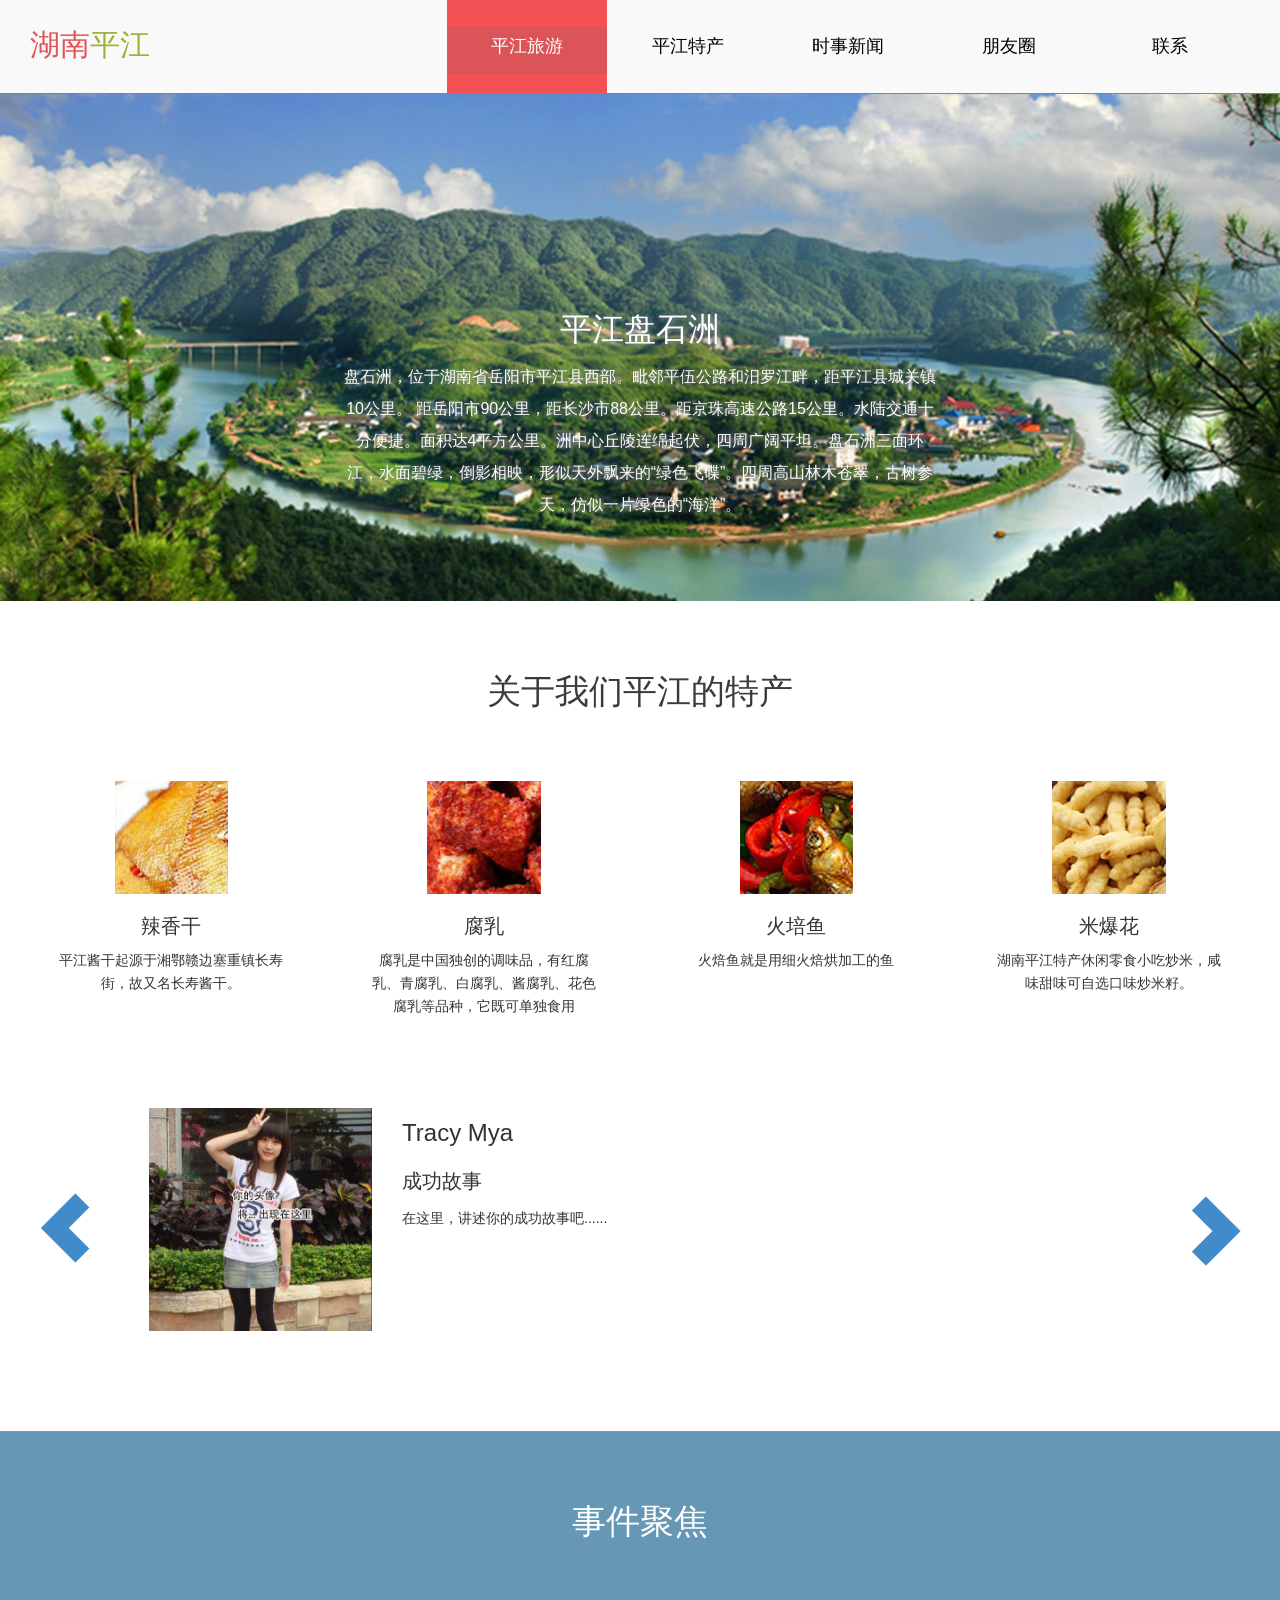
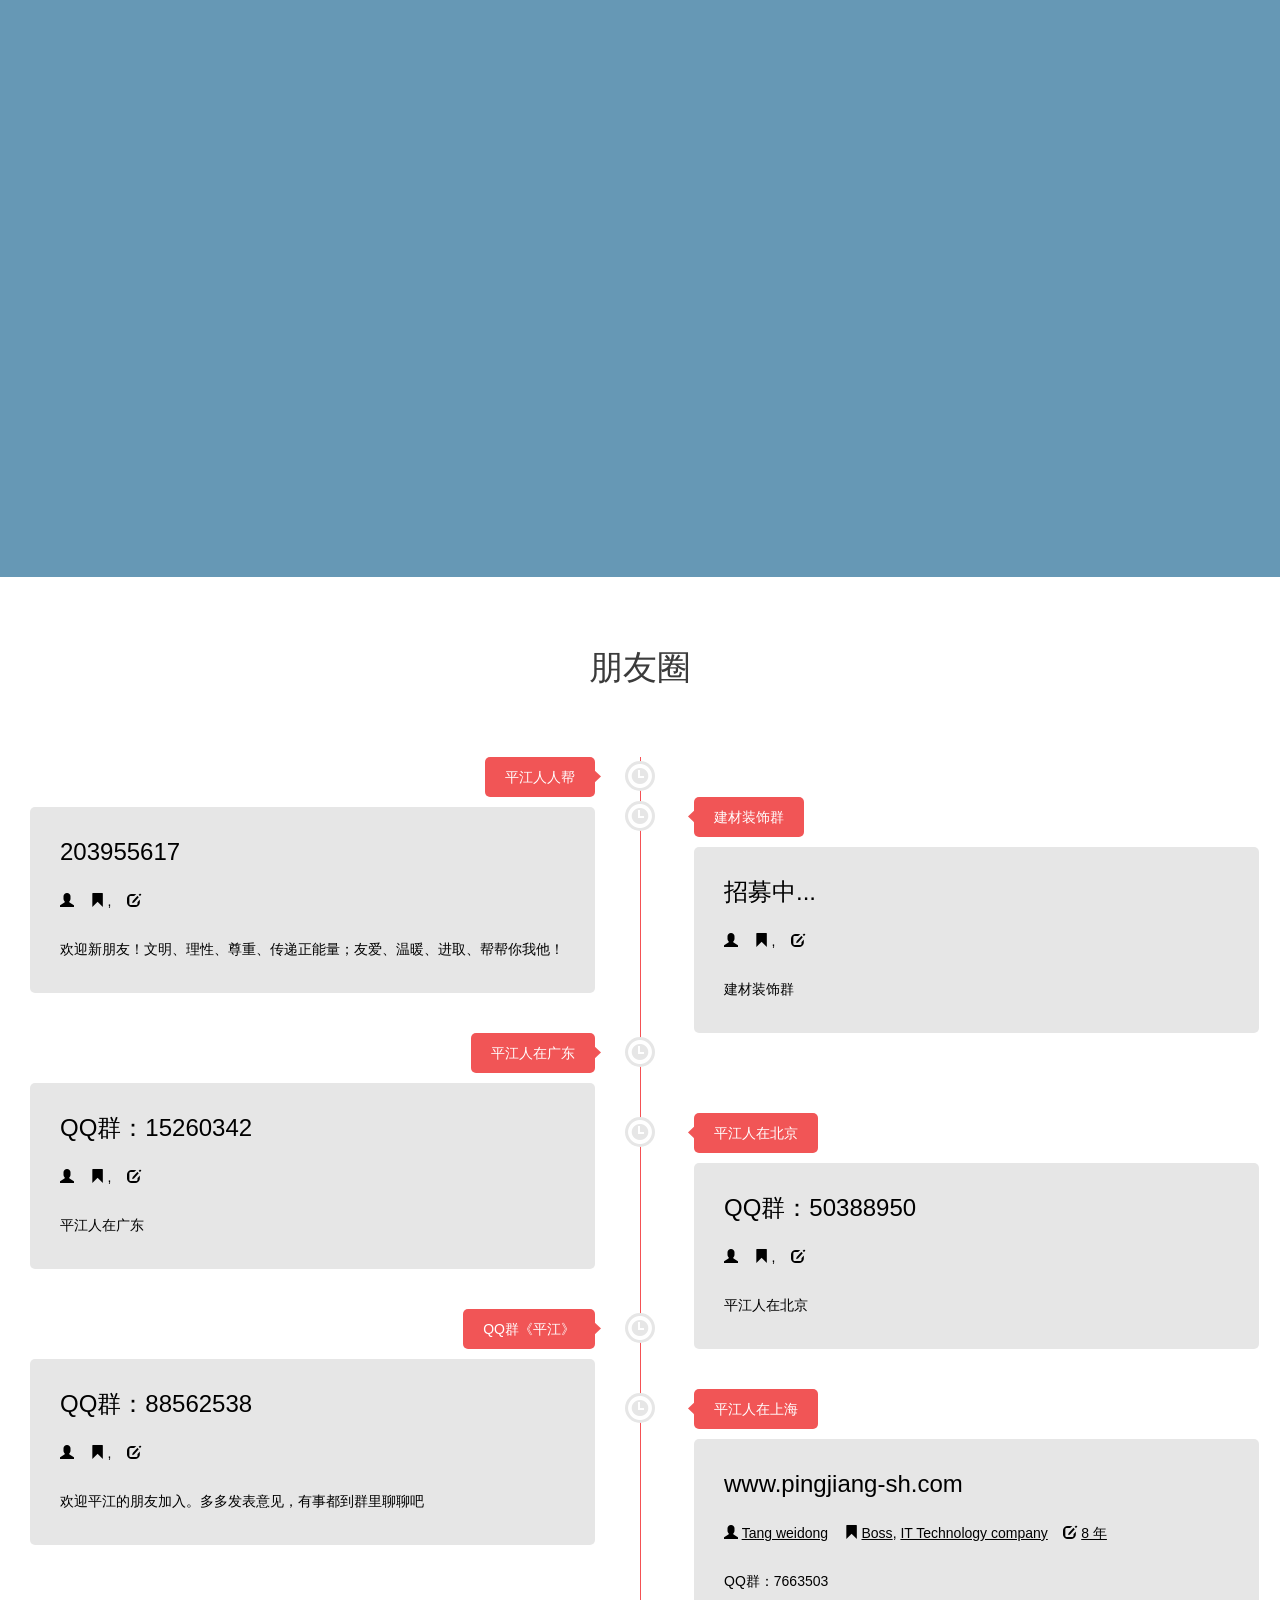
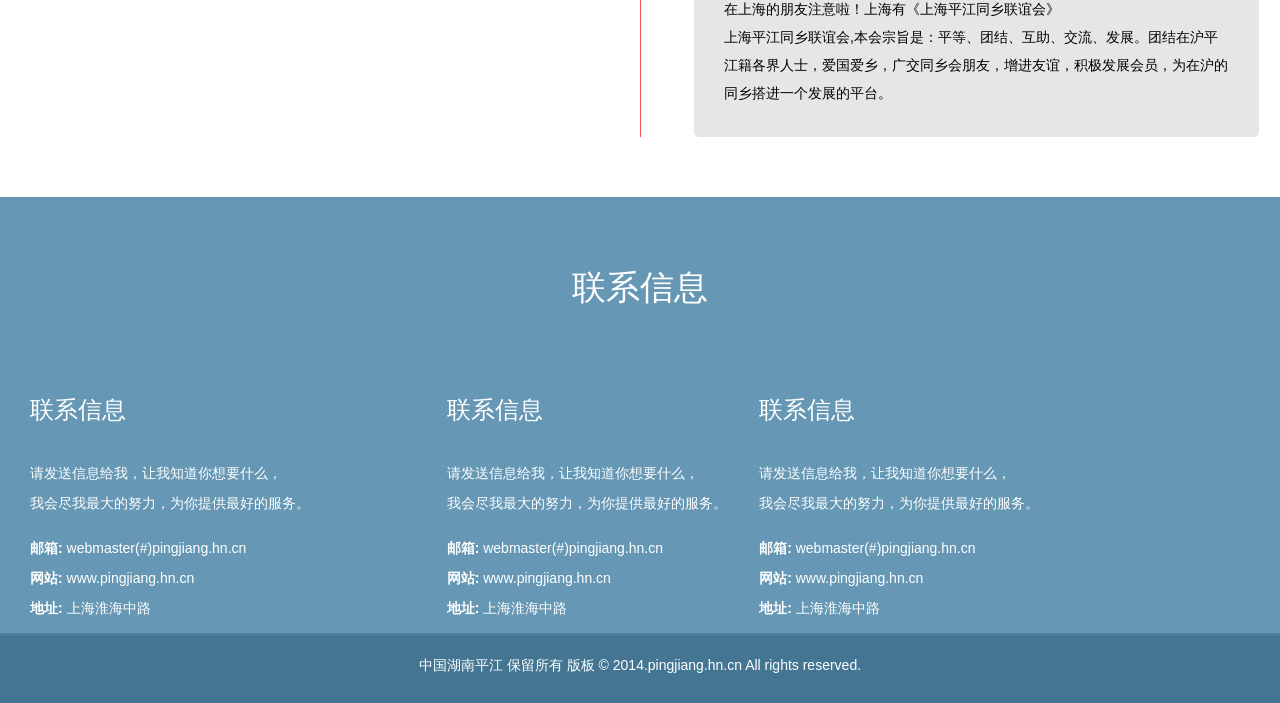
==== commit dc1d20fb: "Update index.html" ====
--- a/index.html
+++ b/index.html
@@ -320,7 +320,7 @@
         </p>
         </div>
 
-        <div class="col-md-2">
+        <div class="col-md-3">
         <h2>联系信息</h2>
         <p>请发送信息给我，让我知道你想要什么，
         <br>我会尽我最大的努力，为你提供最好的服务。
@@ -331,17 +331,6 @@
         </p>
         </div>
 
-
-        <div class="col-md-1">
-        <h2>联系信息</h2>
-        <p>请发送信息给我，让我知道你想要什么，
-        <br>我会尽我最大的努力，为你提供最好的服务。
-	</p>
-        <p>
-            <strong>邮箱:</strong> webmaster(#)pingjiang.hn.cn<br />
-             <strong>网站:</strong> www.pingjiang.hn.cn<br /><strong>地址:</strong> 上海淮海中路
-        </p>
-        </div>
   </div>
 </div>
 <div id="templatemo_footer">
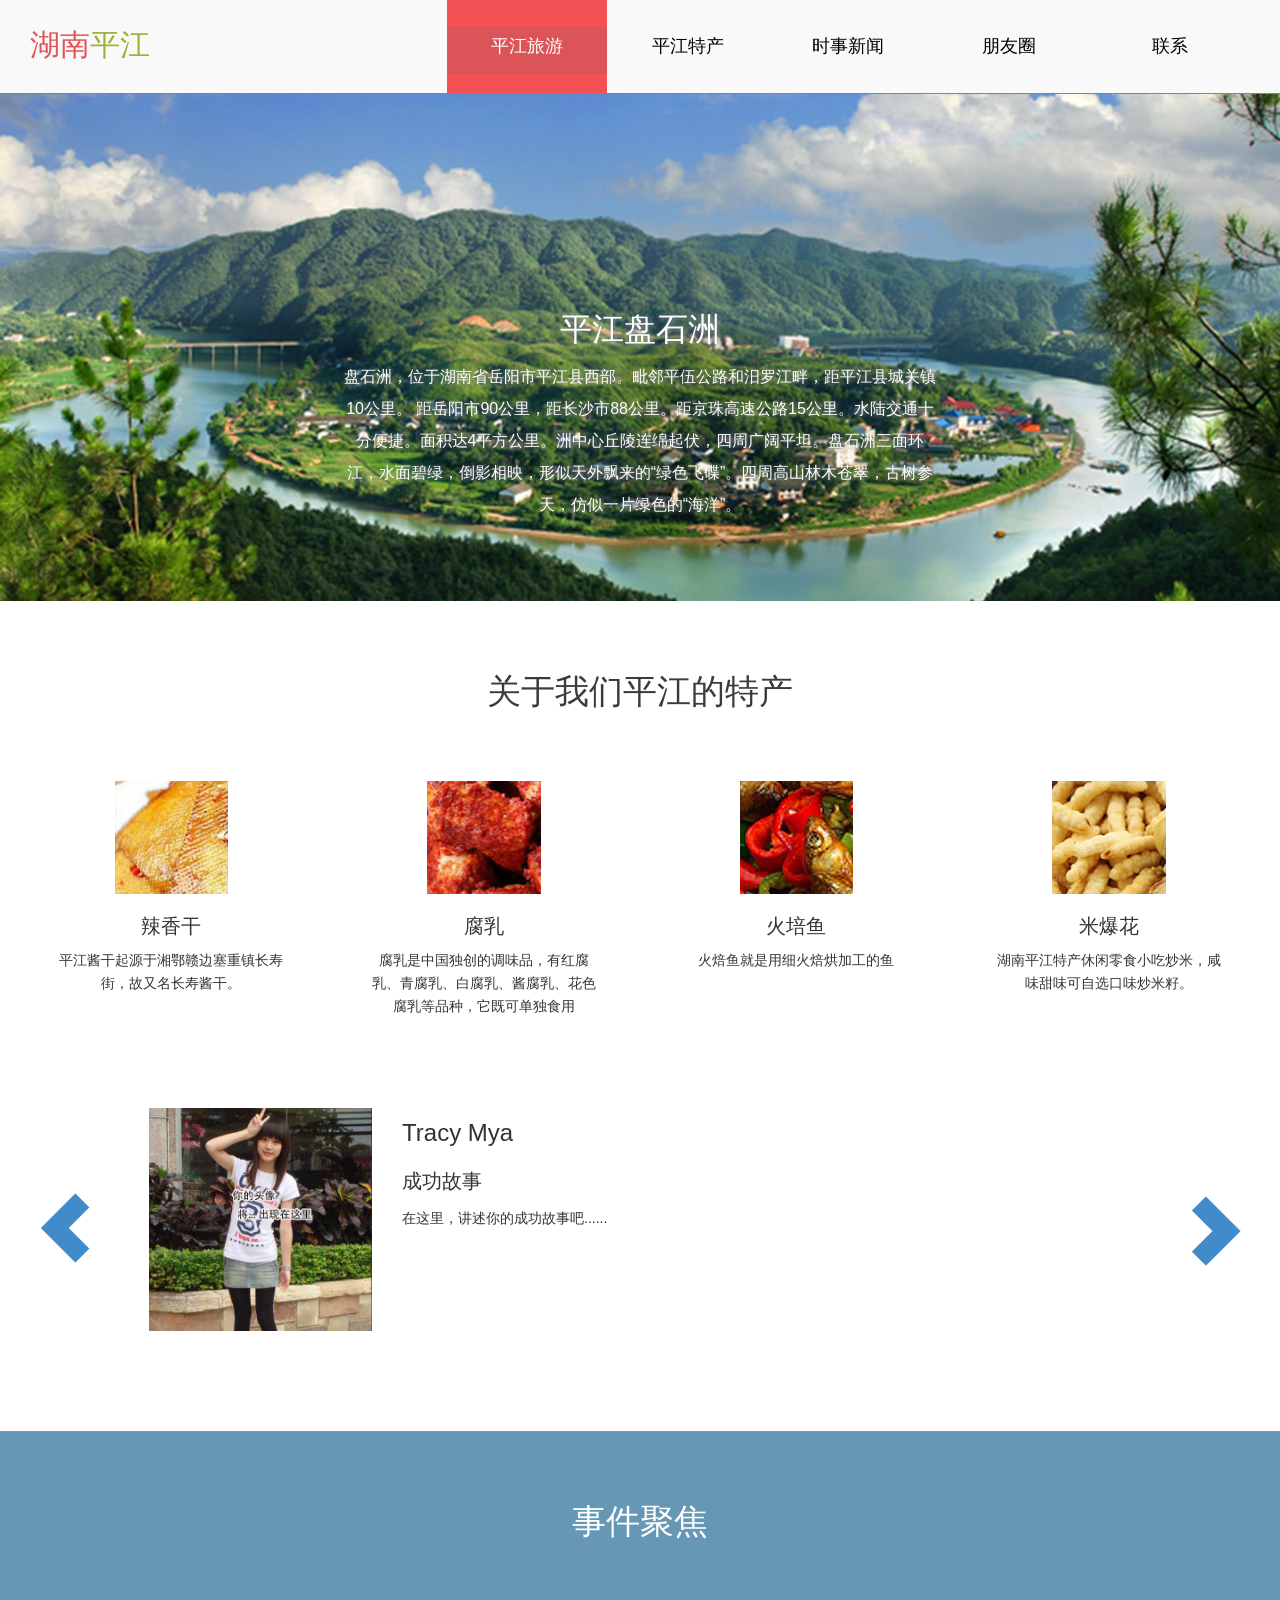
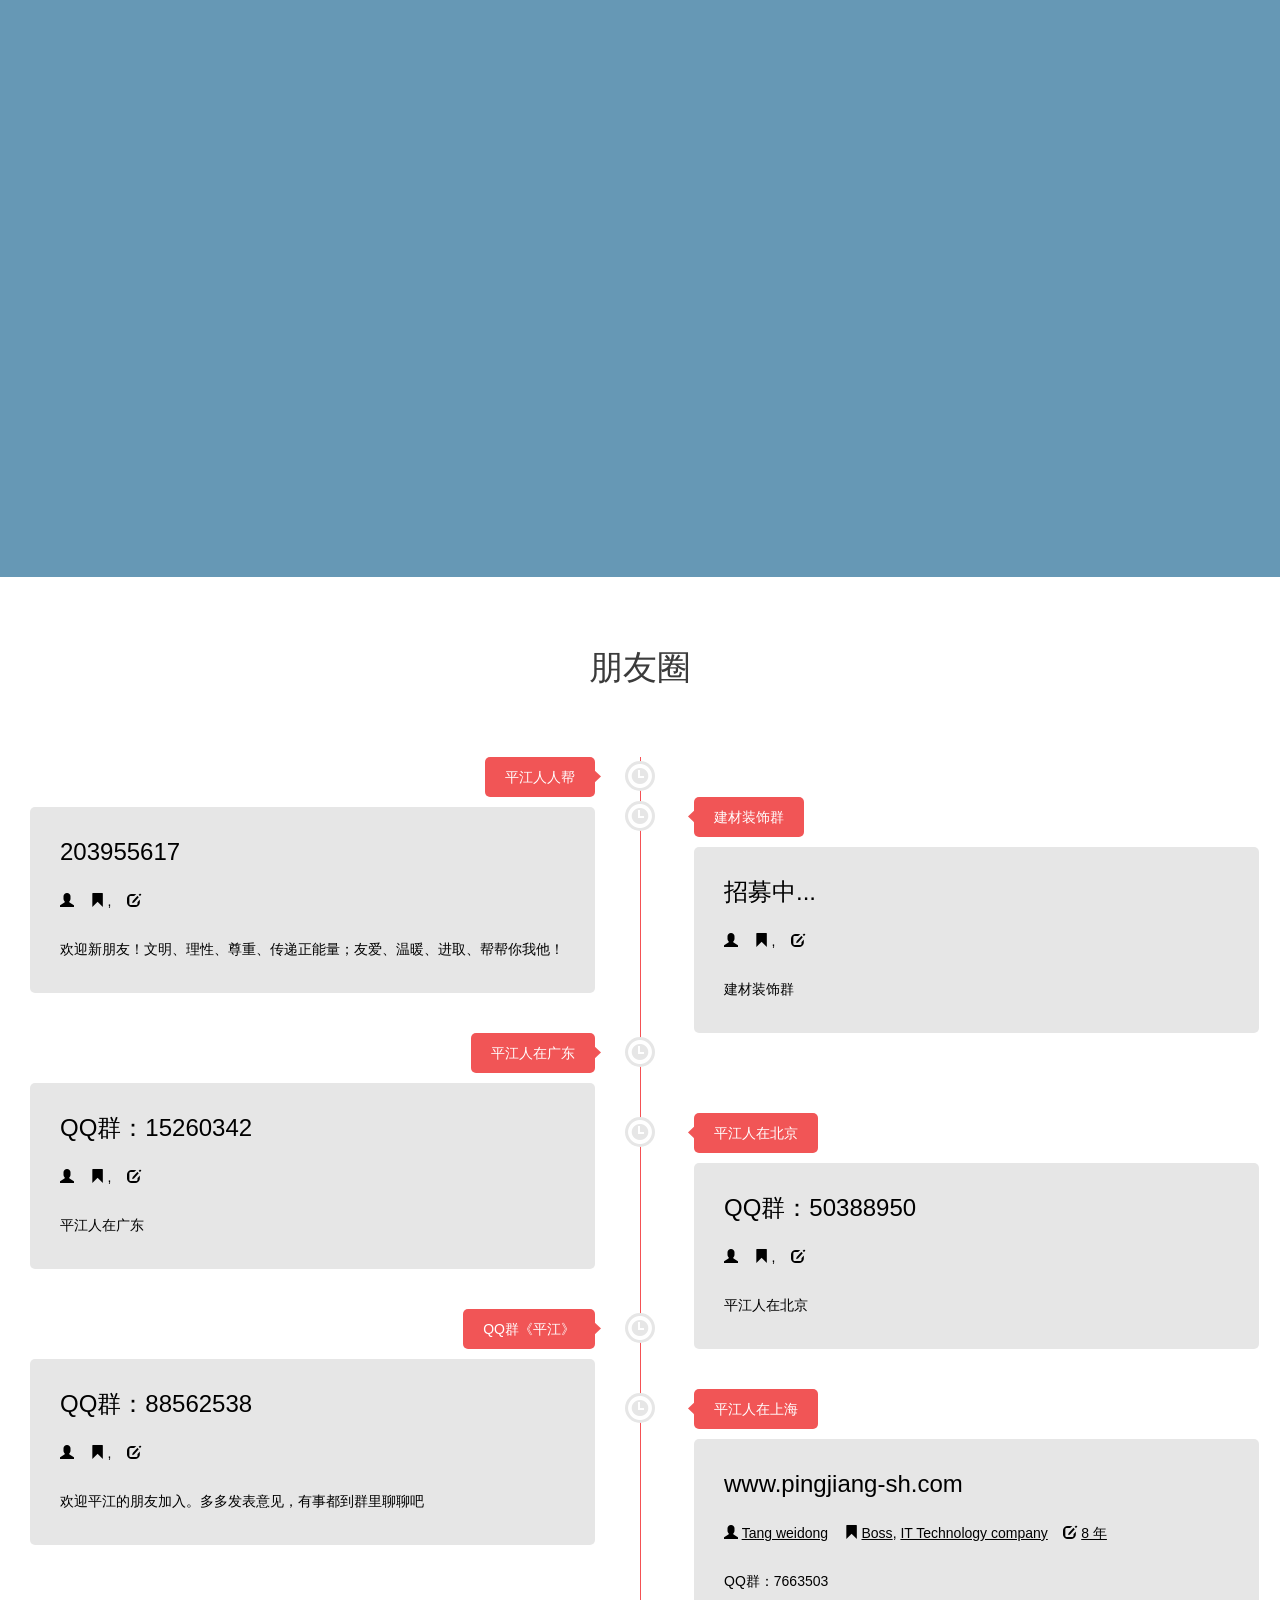
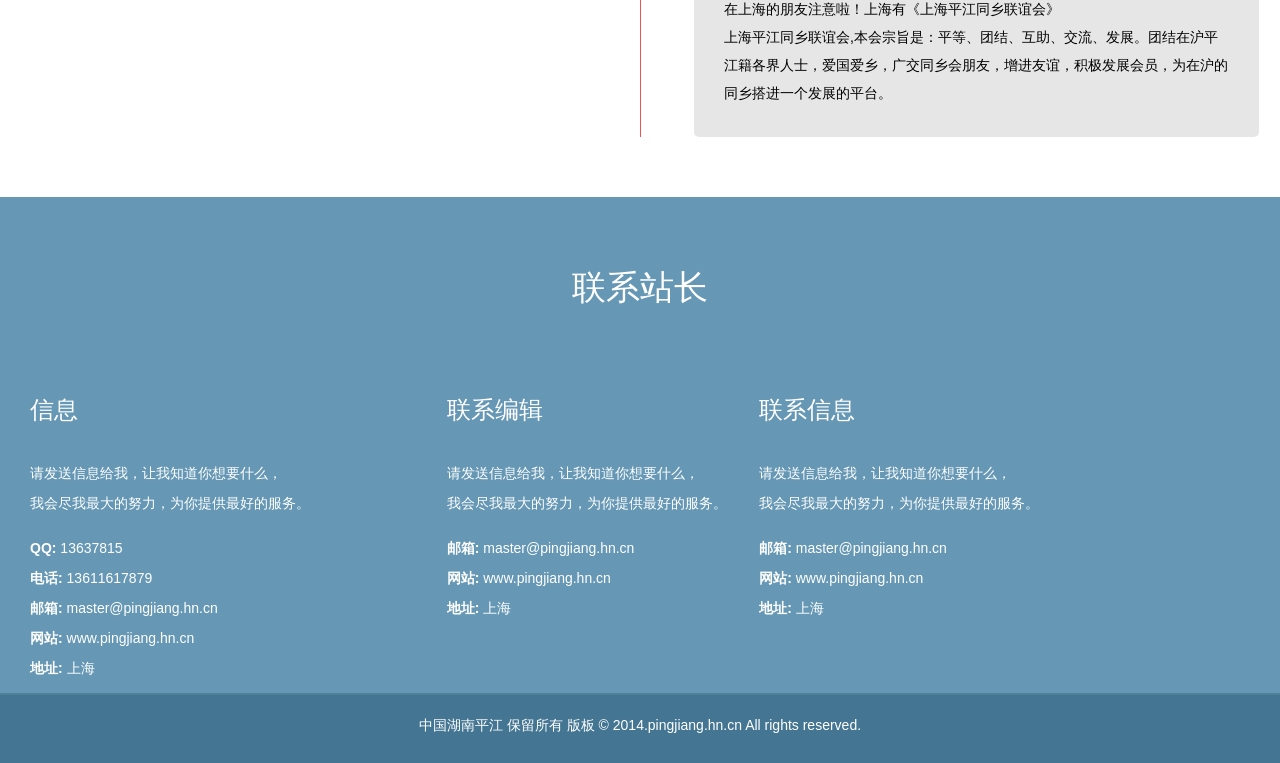
==== commit 05e06062: "Update index.html" ====
--- a/index.html
+++ b/index.html
@@ -296,18 +296,33 @@
 </div>
 <div id="templatemo_contact" class="container_wapper">
     <div class="container-fluid">
-        <h1>联系信息</h1>
+        <h1>联系站长</h1>
         <div class="col-md-4">
-        <h2>联系信息</h2>
+        <h2>信息</h2>
         <p>请发送信息给我，让我知道你想要什么，
         <br>我会尽我最大的努力，为你提供最好的服务。
 	</p>
         <p>
-            <strong>邮箱:</strong> webmaster(#)pingjiang.hn.cn<br />
-             <strong>网站:</strong> www.pingjiang.hn.cn<br /><strong>地址:</strong> 上海淮海中路
+		<strong>QQ:</strong> 13637815<br />
+		<strong>电话:</strong> 13611617879<br />
+            <strong>邮箱:</strong> master@pingjiang.hn.cn<br />
+             <strong>网站:</strong> www.pingjiang.hn.cn<br />
+		<strong>地址:</strong> 上海
         </p>
         </div>
 
+
+        <div class="col-md-3">
+        <h2>联系编辑</h2>
+        <p>请发送信息给我，让我知道你想要什么，
+        <br>我会尽我最大的努力，为你提供最好的服务。
+	</p>
+        <p>
+            <strong>邮箱:</strong> master@pingjiang.hn.cn<br />
+             <strong>网站:</strong> www.pingjiang.hn.cn<br />
+		<strong>地址:</strong> 上海
+        </p>
+        </div>
 
         <div class="col-md-3">
         <h2>联系信息</h2>
@@ -315,19 +330,9 @@
         <br>我会尽我最大的努力，为你提供最好的服务。
 	</p>
         <p>
-            <strong>邮箱:</strong> webmaster(#)pingjiang.hn.cn<br />
-             <strong>网站:</strong> www.pingjiang.hn.cn<br /><strong>地址:</strong> 上海淮海中路
-        </p>
-        </div>
-
-        <div class="col-md-3">
-        <h2>联系信息</h2>
-        <p>请发送信息给我，让我知道你想要什么，
-        <br>我会尽我最大的努力，为你提供最好的服务。
-	</p>
-        <p>
-            <strong>邮箱:</strong> webmaster(#)pingjiang.hn.cn<br />
-             <strong>网站:</strong> www.pingjiang.hn.cn<br /><strong>地址:</strong> 上海淮海中路
+            <strong>邮箱:</strong> master@pingjiang.hn.cn<br />
+             <strong>网站:</strong> www.pingjiang.hn.cn<br />
+		<strong>地址:</strong> 上海
         </p>
         </div>
 
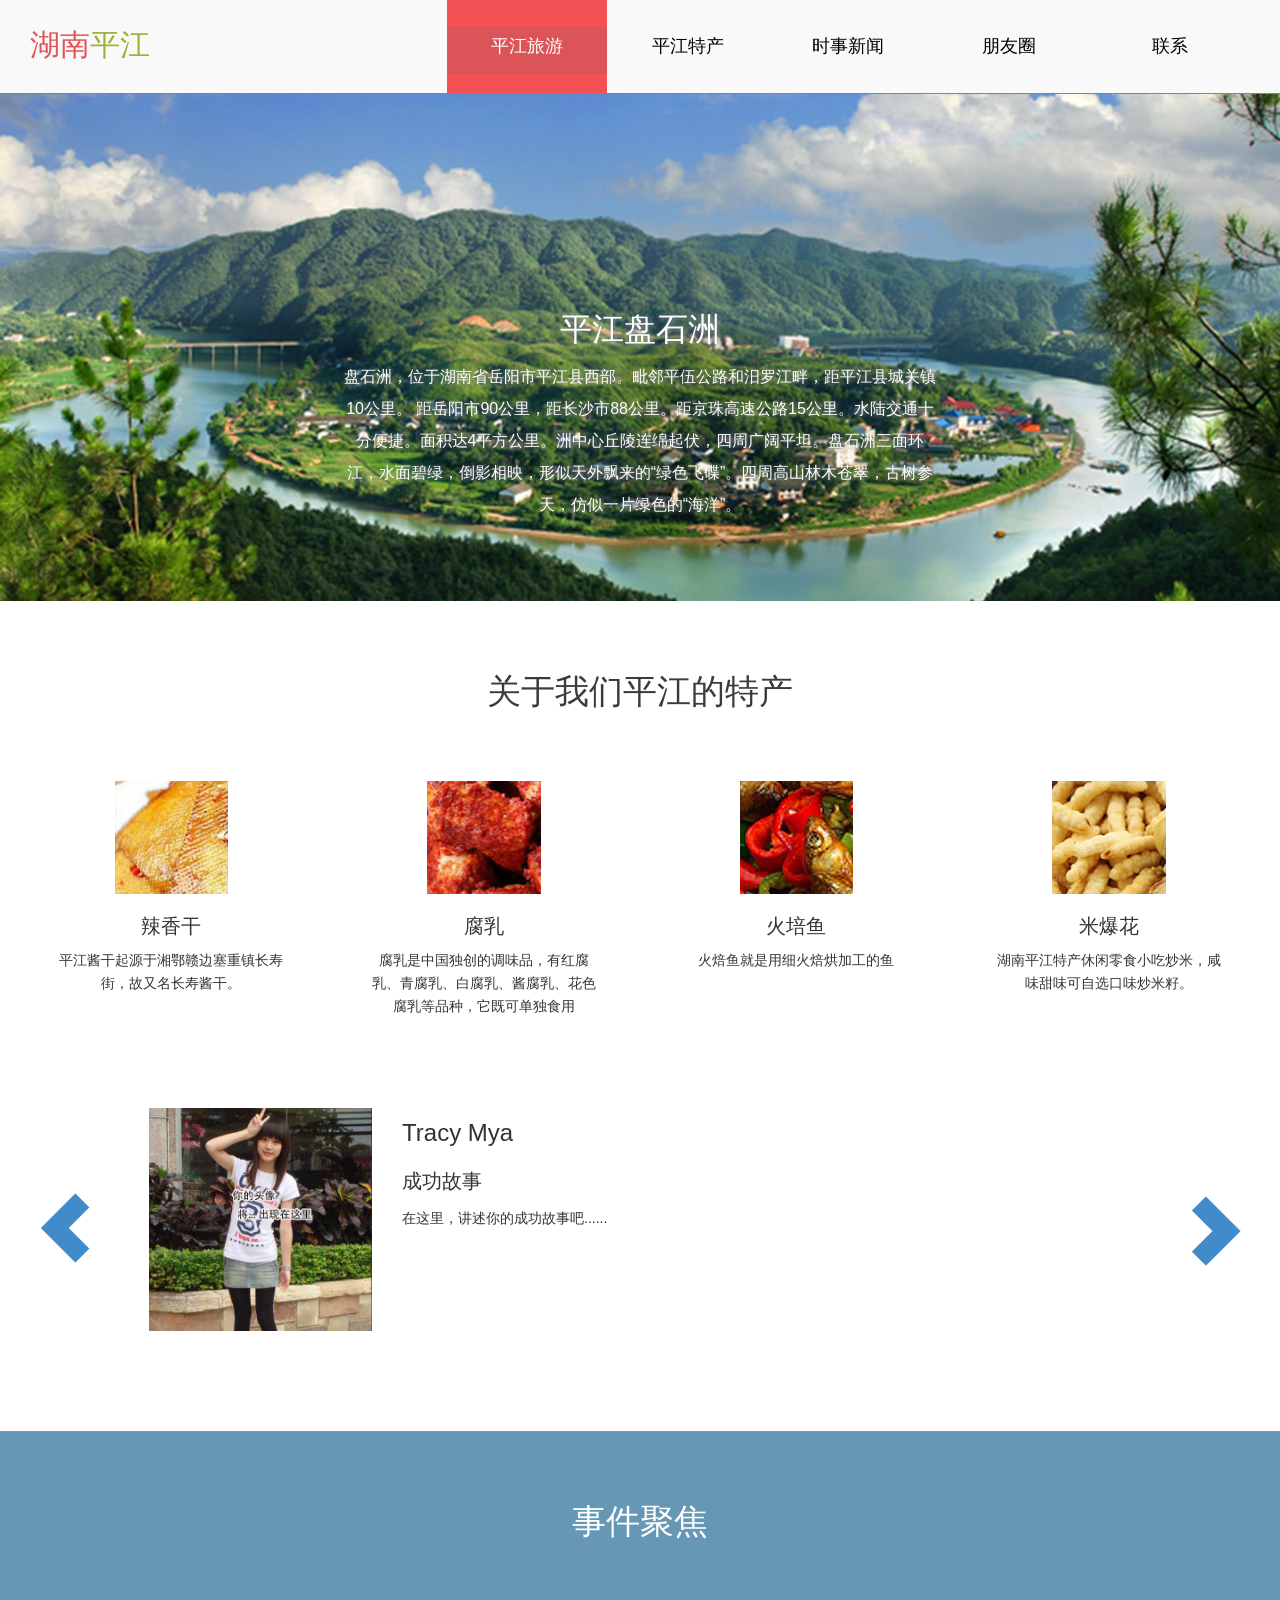
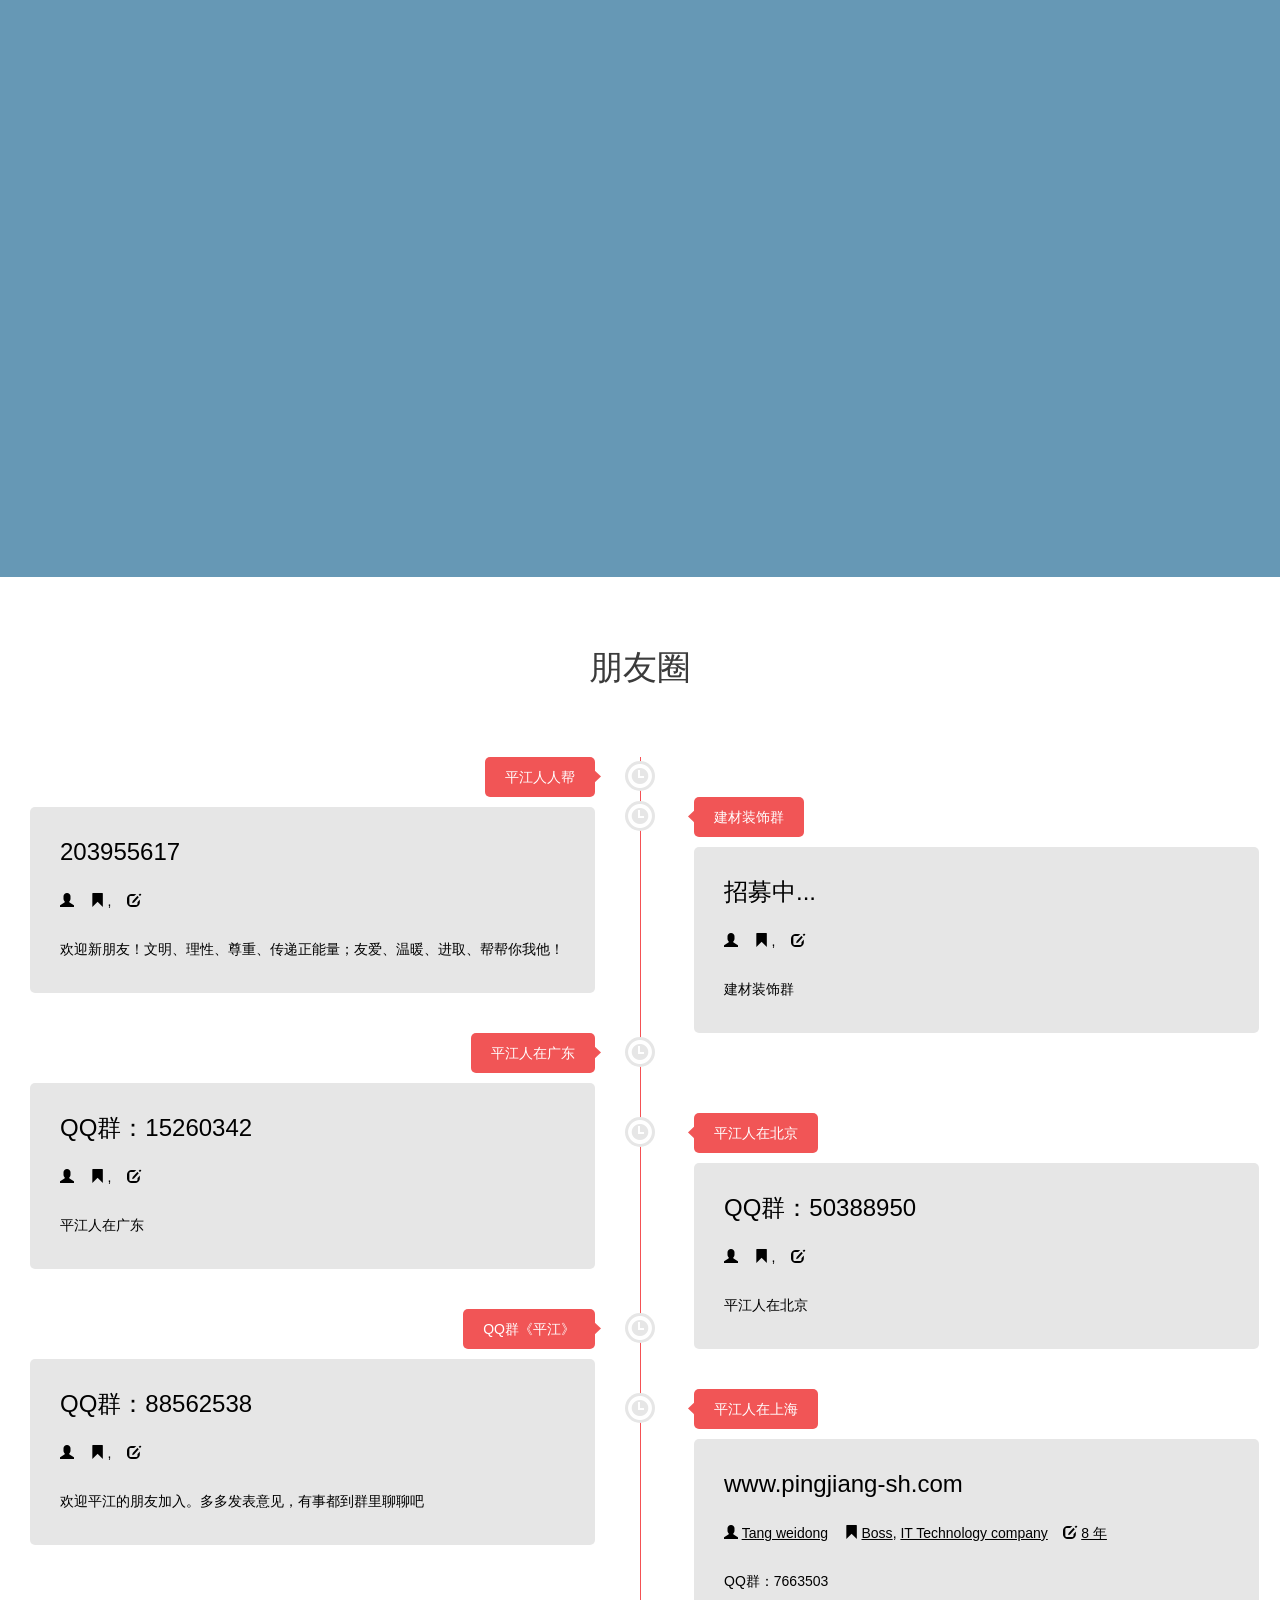
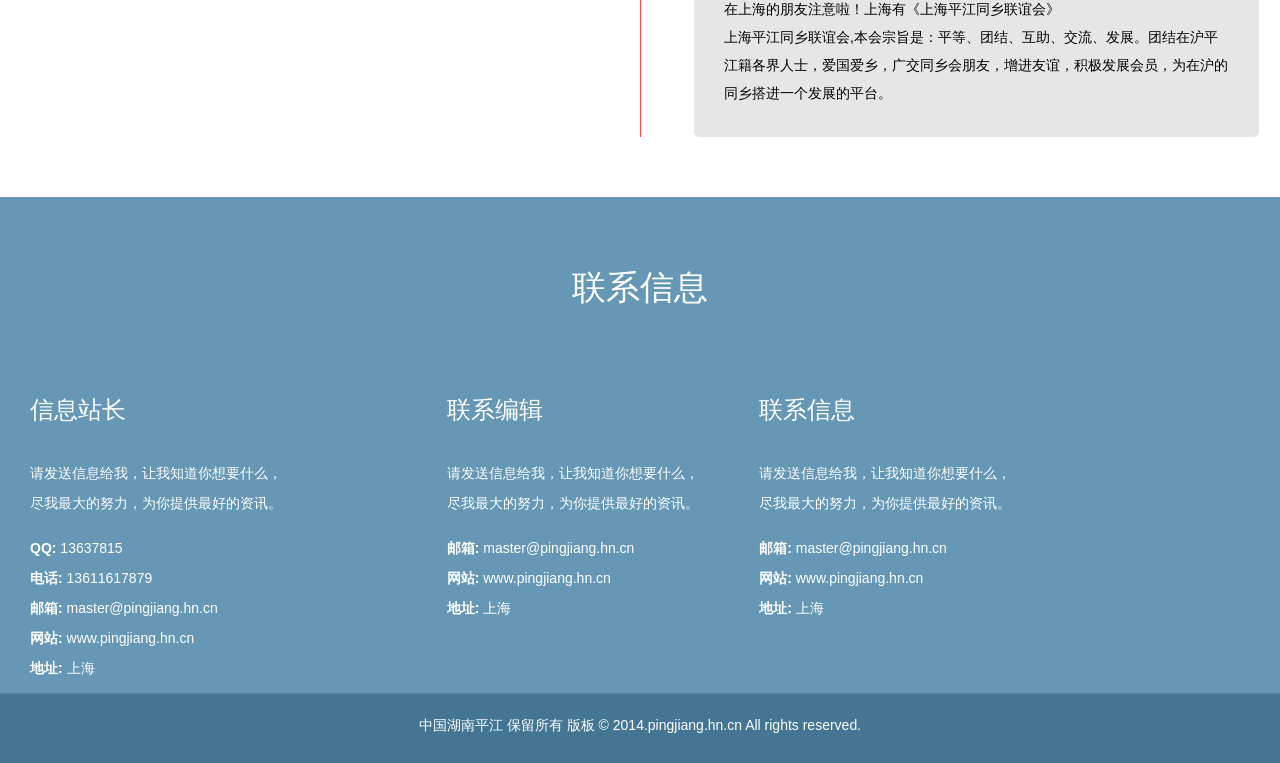
==== commit 34873681: "Update index.html" ====
--- a/index.html
+++ b/index.html
@@ -296,11 +296,11 @@
 </div>
 <div id="templatemo_contact" class="container_wapper">
     <div class="container-fluid">
-        <h1>联系站长</h1>
+        <h1>联系信息</h1>
         <div class="col-md-4">
-        <h2>信息</h2>
+        <h2>信息站长</h2>
         <p>请发送信息给我，让我知道你想要什么，
-        <br>我会尽我最大的努力，为你提供最好的服务。
+        <br>尽我最大的努力，为你提供最好的资讯。
 	</p>
         <p>
 		<strong>QQ:</strong> 13637815<br />
@@ -315,7 +315,7 @@
         <div class="col-md-3">
         <h2>联系编辑</h2>
         <p>请发送信息给我，让我知道你想要什么，
-        <br>我会尽我最大的努力，为你提供最好的服务。
+        <br>尽我最大的努力，为你提供最好的资讯。
 	</p>
         <p>
             <strong>邮箱:</strong> master@pingjiang.hn.cn<br />
@@ -327,7 +327,7 @@
         <div class="col-md-3">
         <h2>联系信息</h2>
         <p>请发送信息给我，让我知道你想要什么，
-        <br>我会尽我最大的努力，为你提供最好的服务。
+        <br>尽我最大的努力，为你提供最好的资讯。
 	</p>
         <p>
             <strong>邮箱:</strong> master@pingjiang.hn.cn<br />
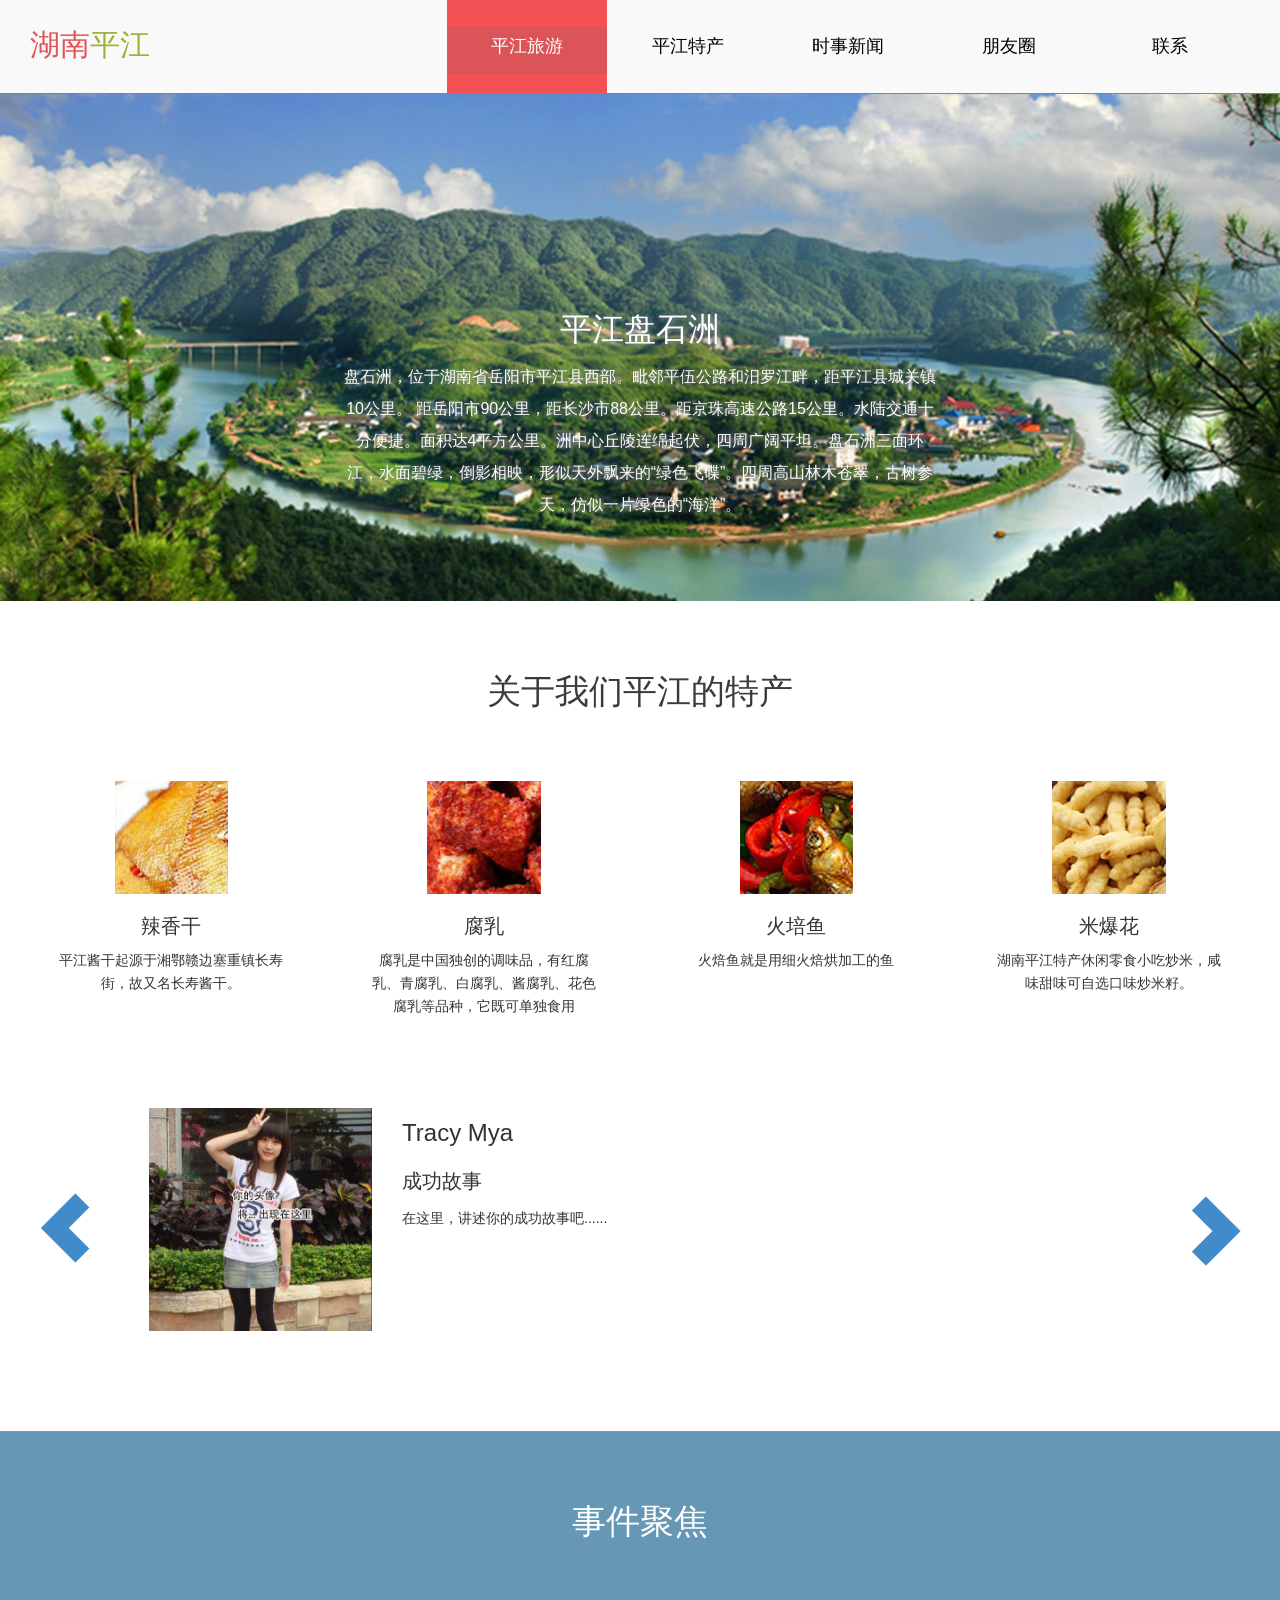
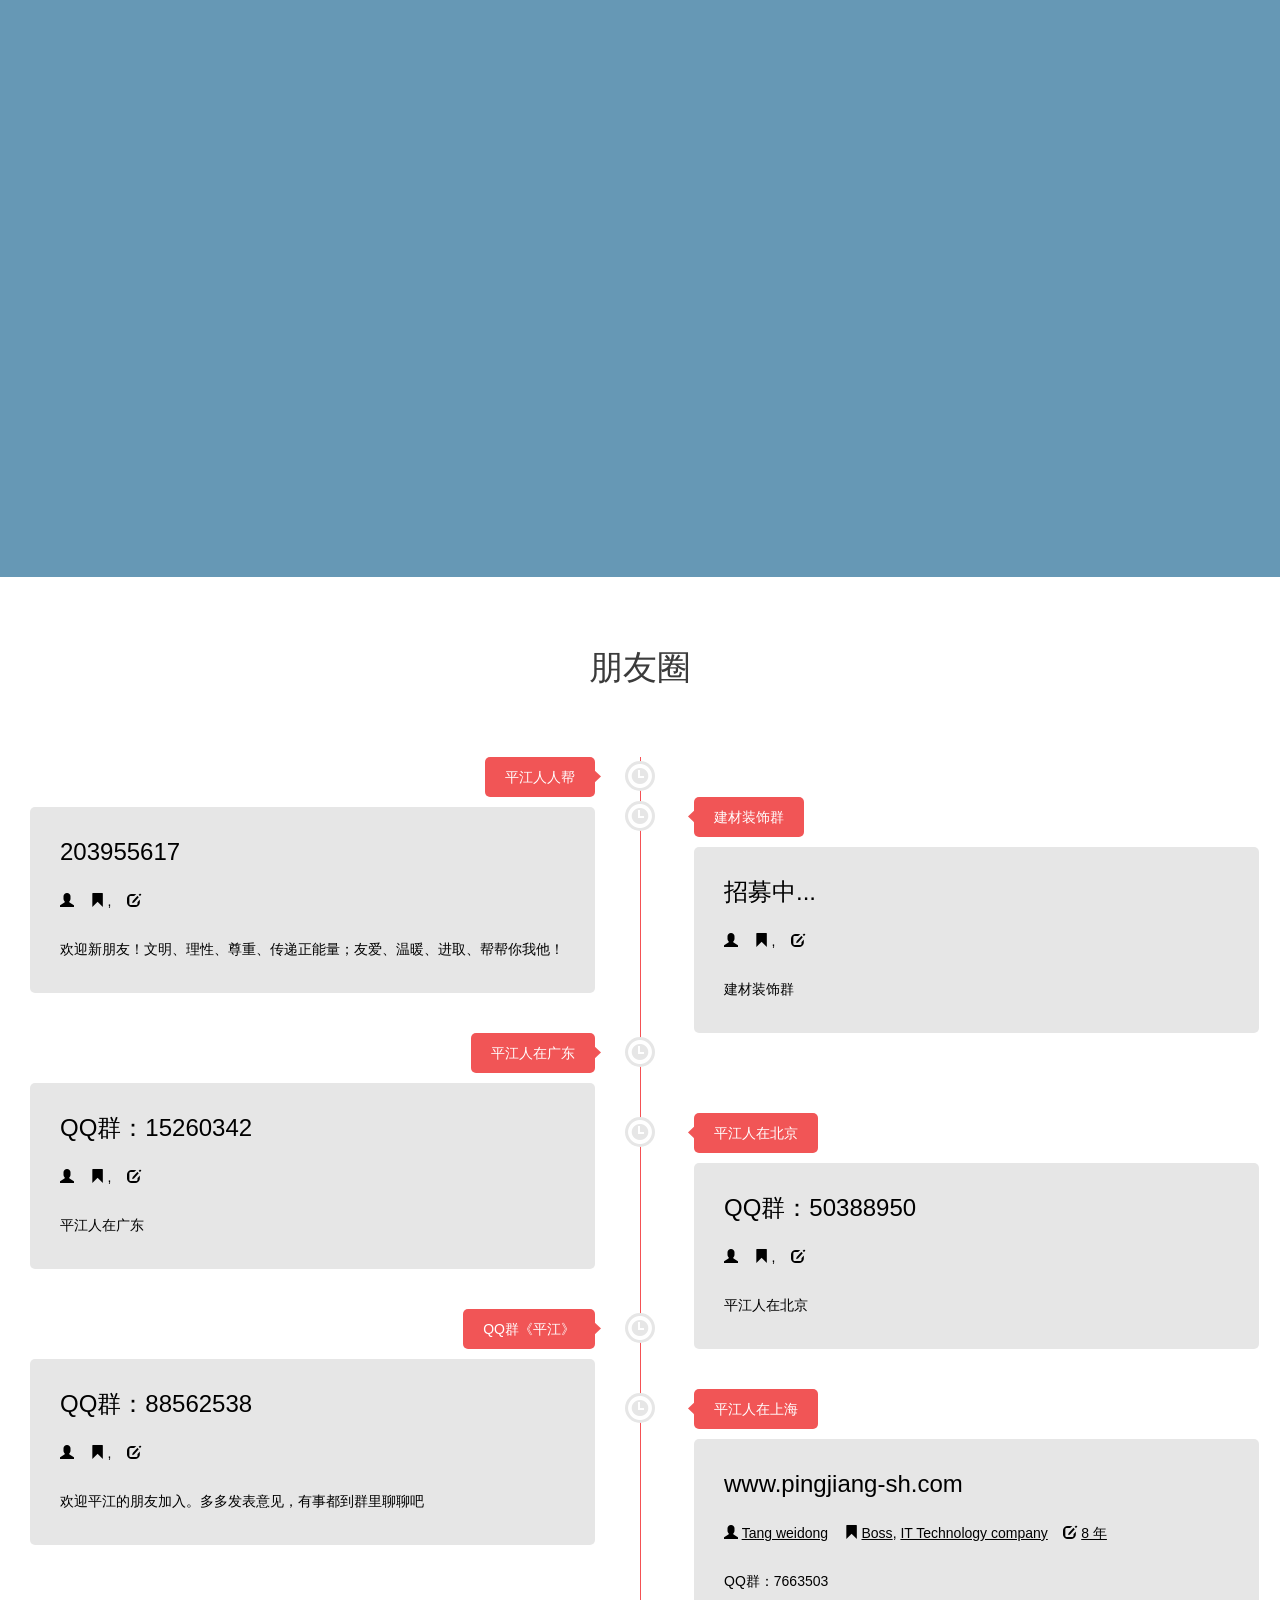
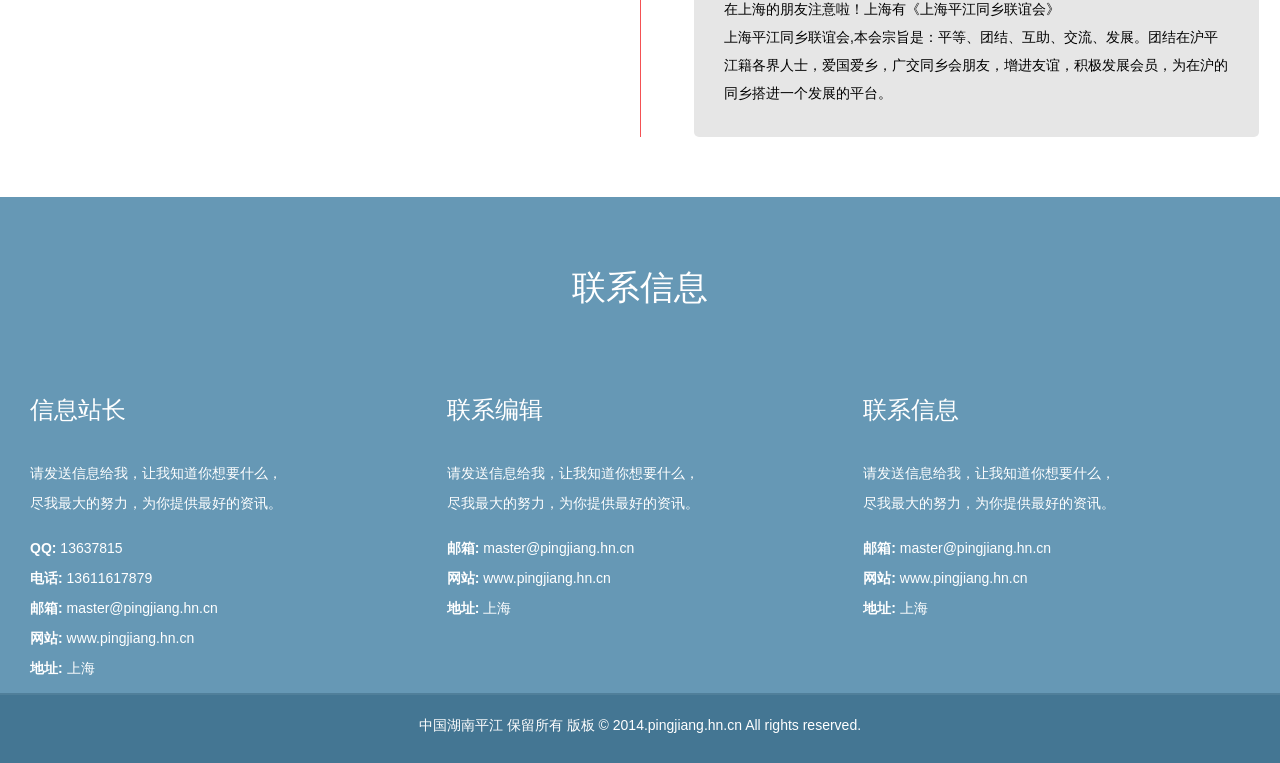
==== commit 49b3598f: "Update index.html" ====
--- a/index.html
+++ b/index.html
@@ -312,7 +312,7 @@
         </div>
 
 
-        <div class="col-md-3">
+        <div class="col-md-4">
         <h2>联系编辑</h2>
         <p>请发送信息给我，让我知道你想要什么，
         <br>尽我最大的努力，为你提供最好的资讯。
@@ -324,7 +324,7 @@
         </p>
         </div>
 
-        <div class="col-md-3">
+        <div class="col-md-4">
         <h2>联系信息</h2>
         <p>请发送信息给我，让我知道你想要什么，
         <br>尽我最大的努力，为你提供最好的资讯。
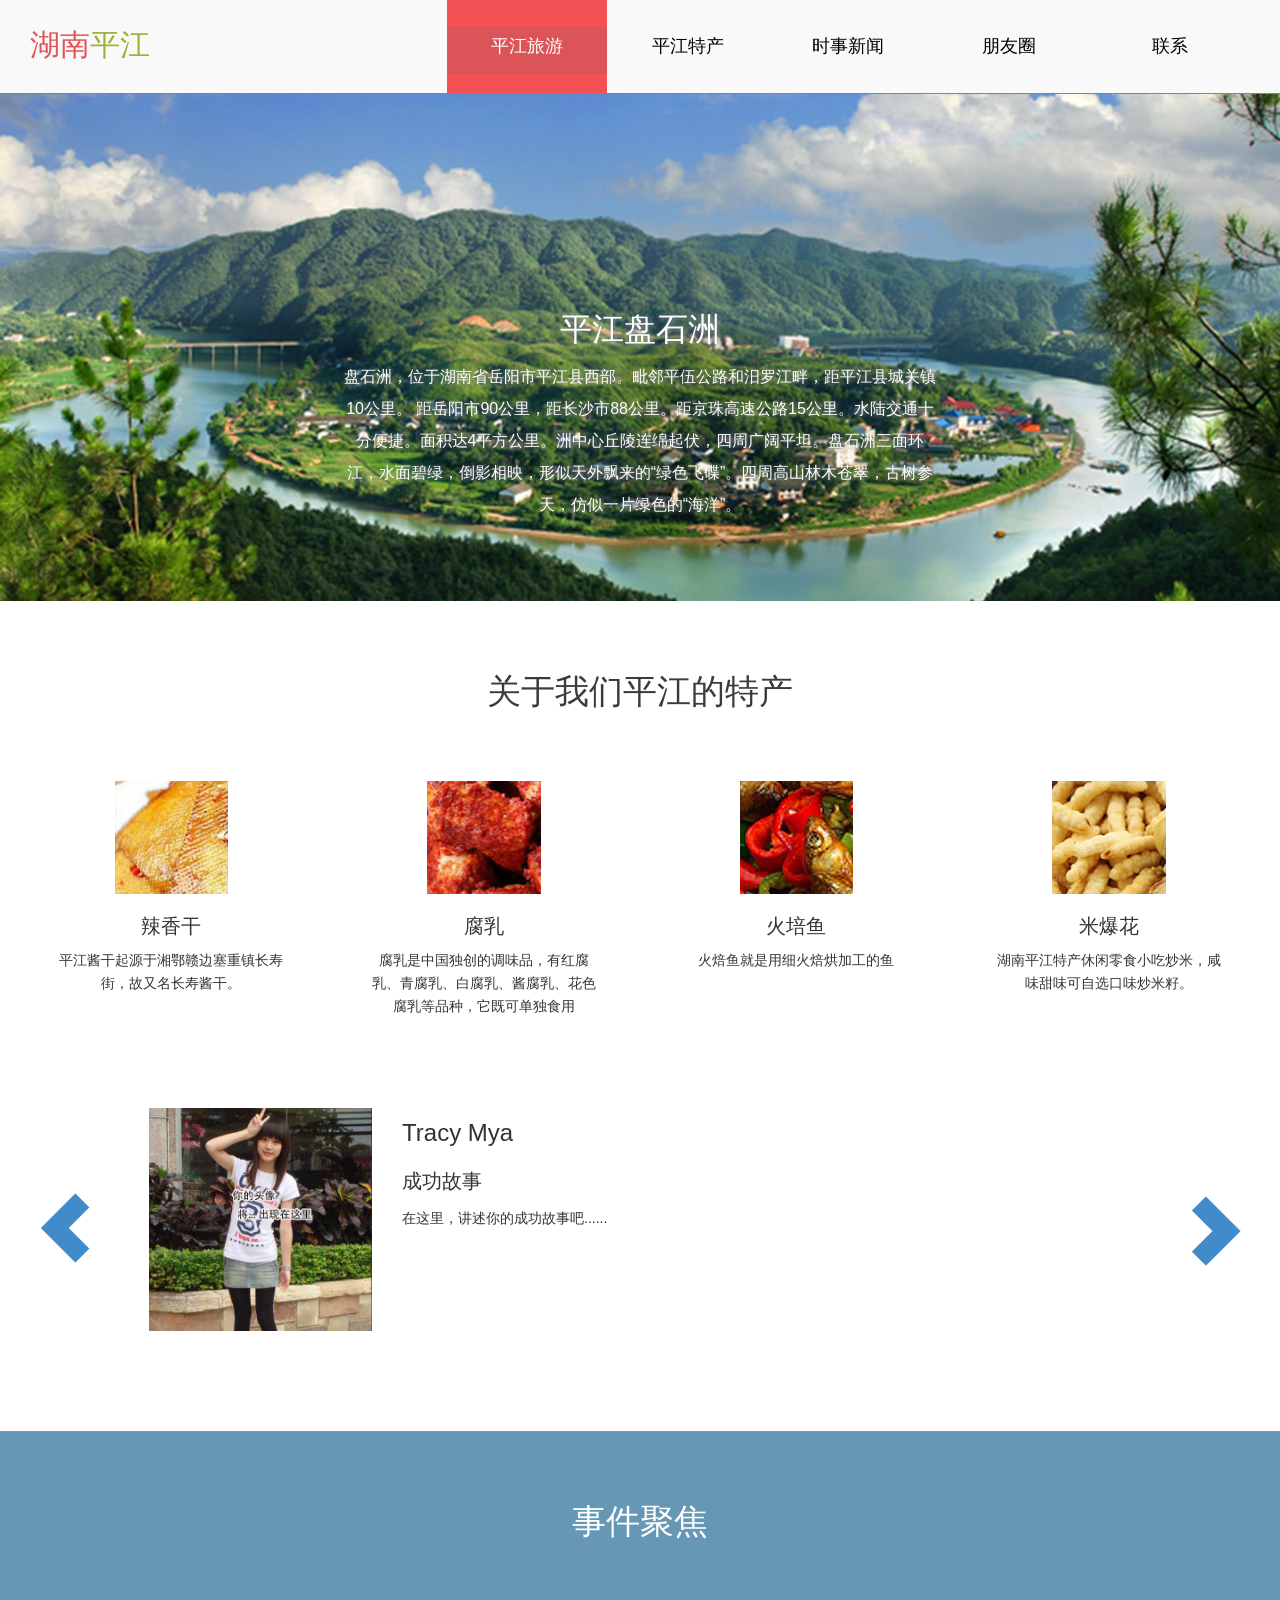
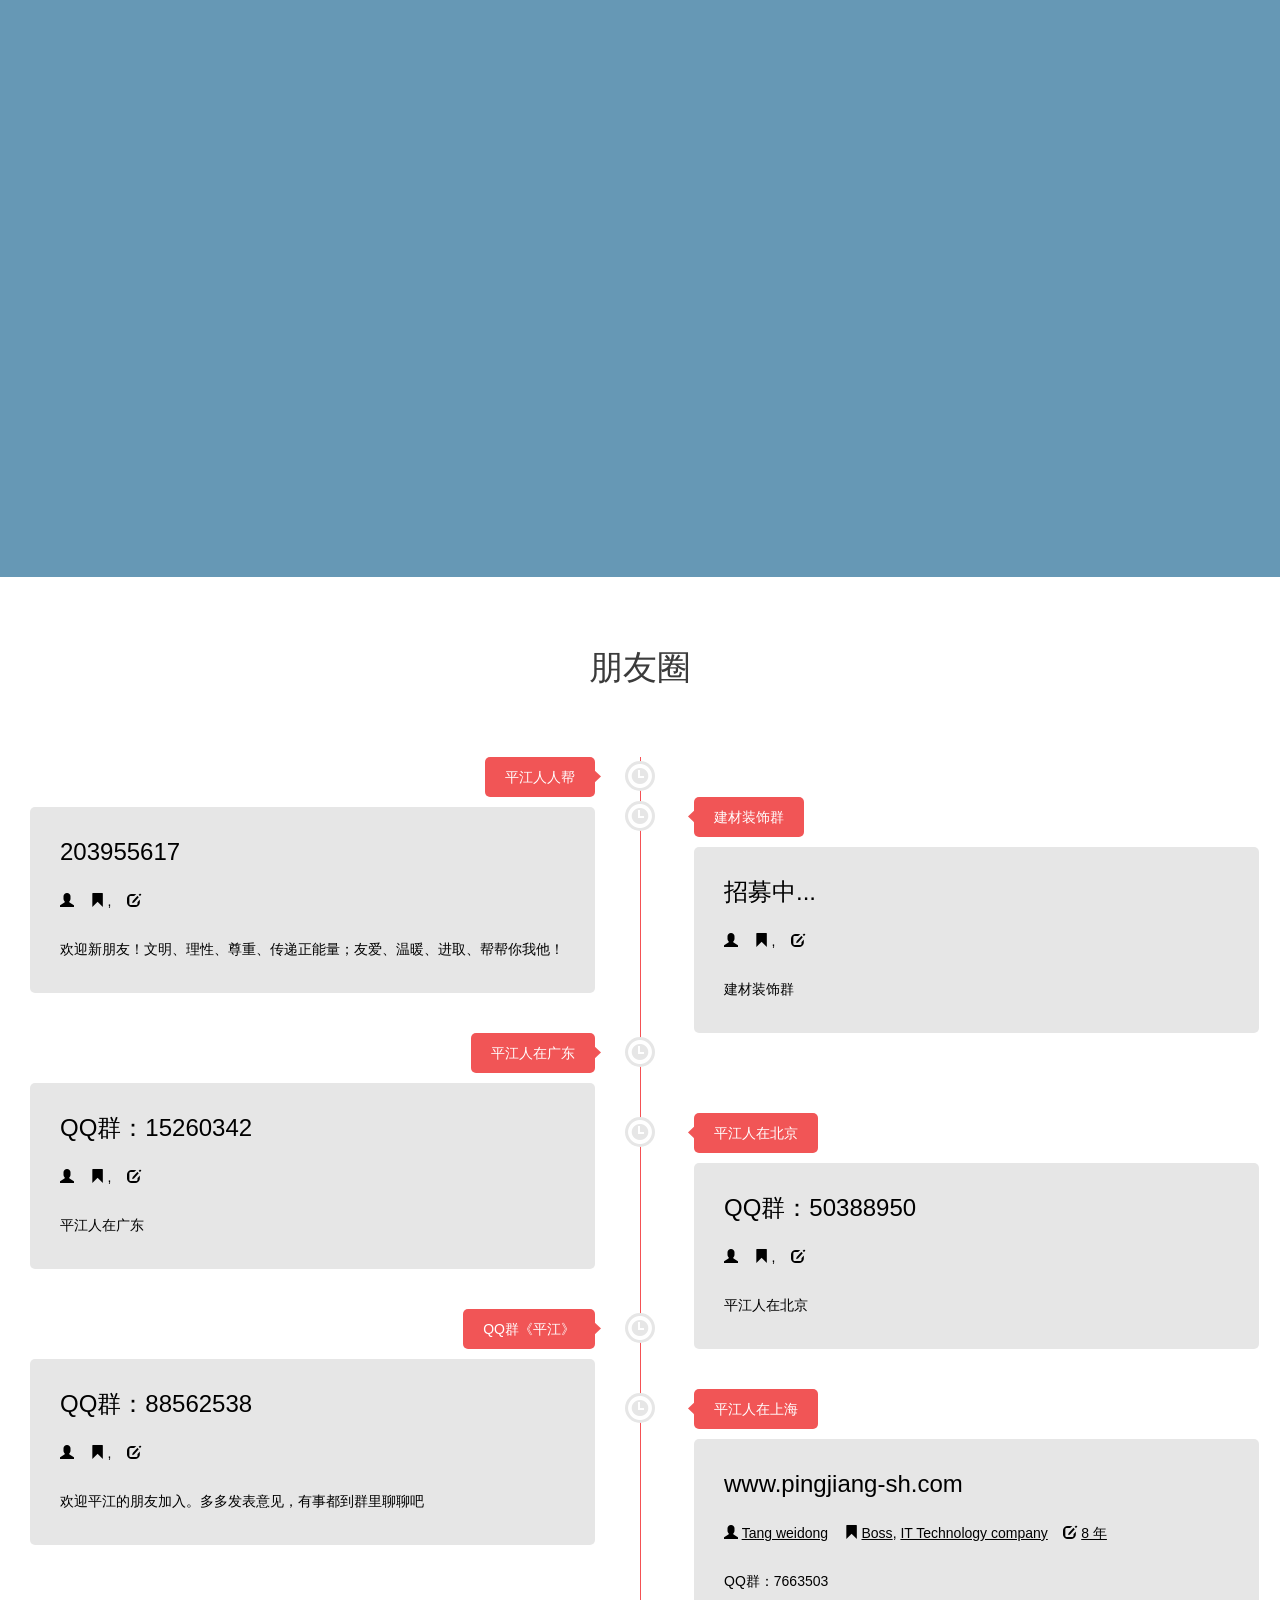
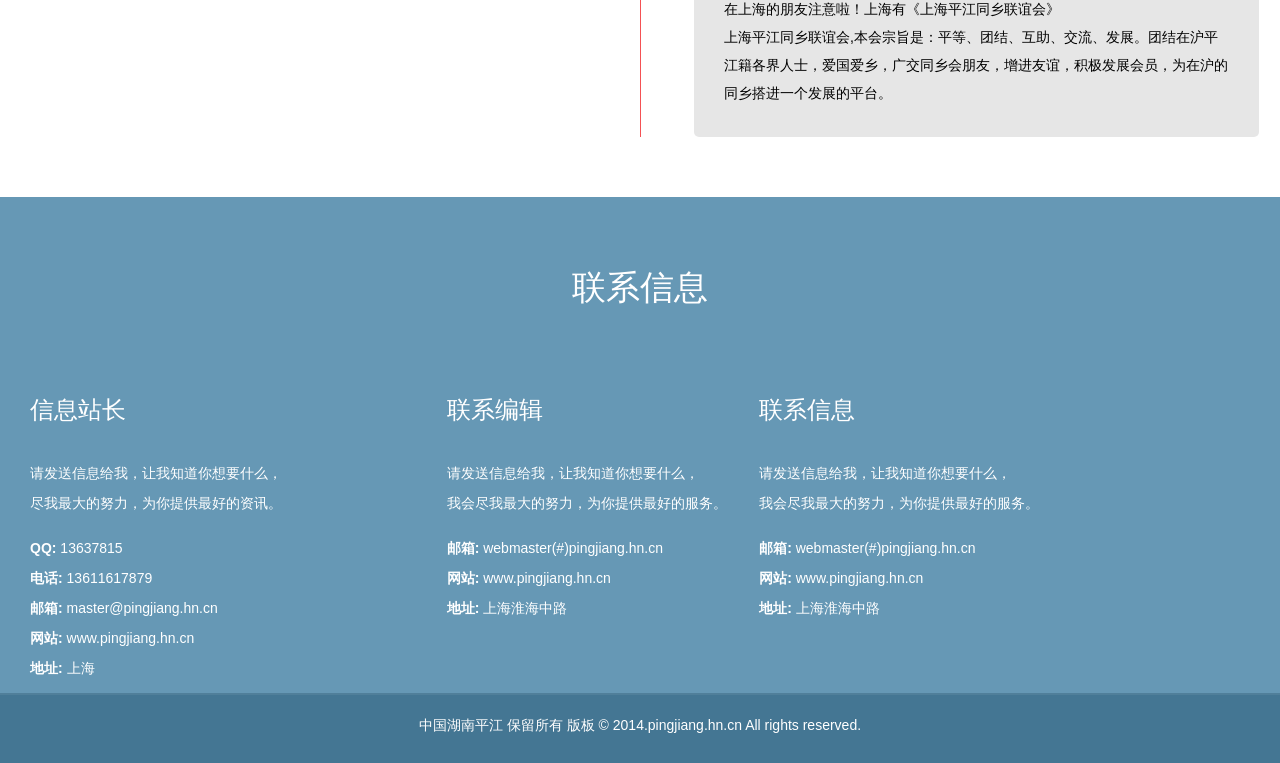
==== commit 010f9894: "Update index.html" ====
--- a/index.html
+++ b/index.html
@@ -312,27 +312,25 @@
         </div>
 
 
-        <div class="col-md-4">
+        <div class="col-md-3">
         <h2>联系编辑</h2>
         <p>请发送信息给我，让我知道你想要什么，
-        <br>尽我最大的努力，为你提供最好的资讯。
+        <br>我会尽我最大的努力，为你提供最好的服务。
 	</p>
         <p>
-            <strong>邮箱:</strong> master@pingjiang.hn.cn<br />
-             <strong>网站:</strong> www.pingjiang.hn.cn<br />
-		<strong>地址:</strong> 上海
+            <strong>邮箱:</strong> webmaster(#)pingjiang.hn.cn<br />
+             <strong>网站:</strong> www.pingjiang.hn.cn<br /><strong>地址:</strong> 上海淮海中路
         </p>
         </div>
 
-        <div class="col-md-4">
+        <div class="col-md-3">
         <h2>联系信息</h2>
         <p>请发送信息给我，让我知道你想要什么，
-        <br>尽我最大的努力，为你提供最好的资讯。
+        <br>我会尽我最大的努力，为你提供最好的服务。
 	</p>
         <p>
-            <strong>邮箱:</strong> master@pingjiang.hn.cn<br />
-             <strong>网站:</strong> www.pingjiang.hn.cn<br />
-		<strong>地址:</strong> 上海
+            <strong>邮箱:</strong> webmaster(#)pingjiang.hn.cn<br />
+             <strong>网站:</strong> www.pingjiang.hn.cn<br /><strong>地址:</strong> 上海淮海中路
         </p>
         </div>
 
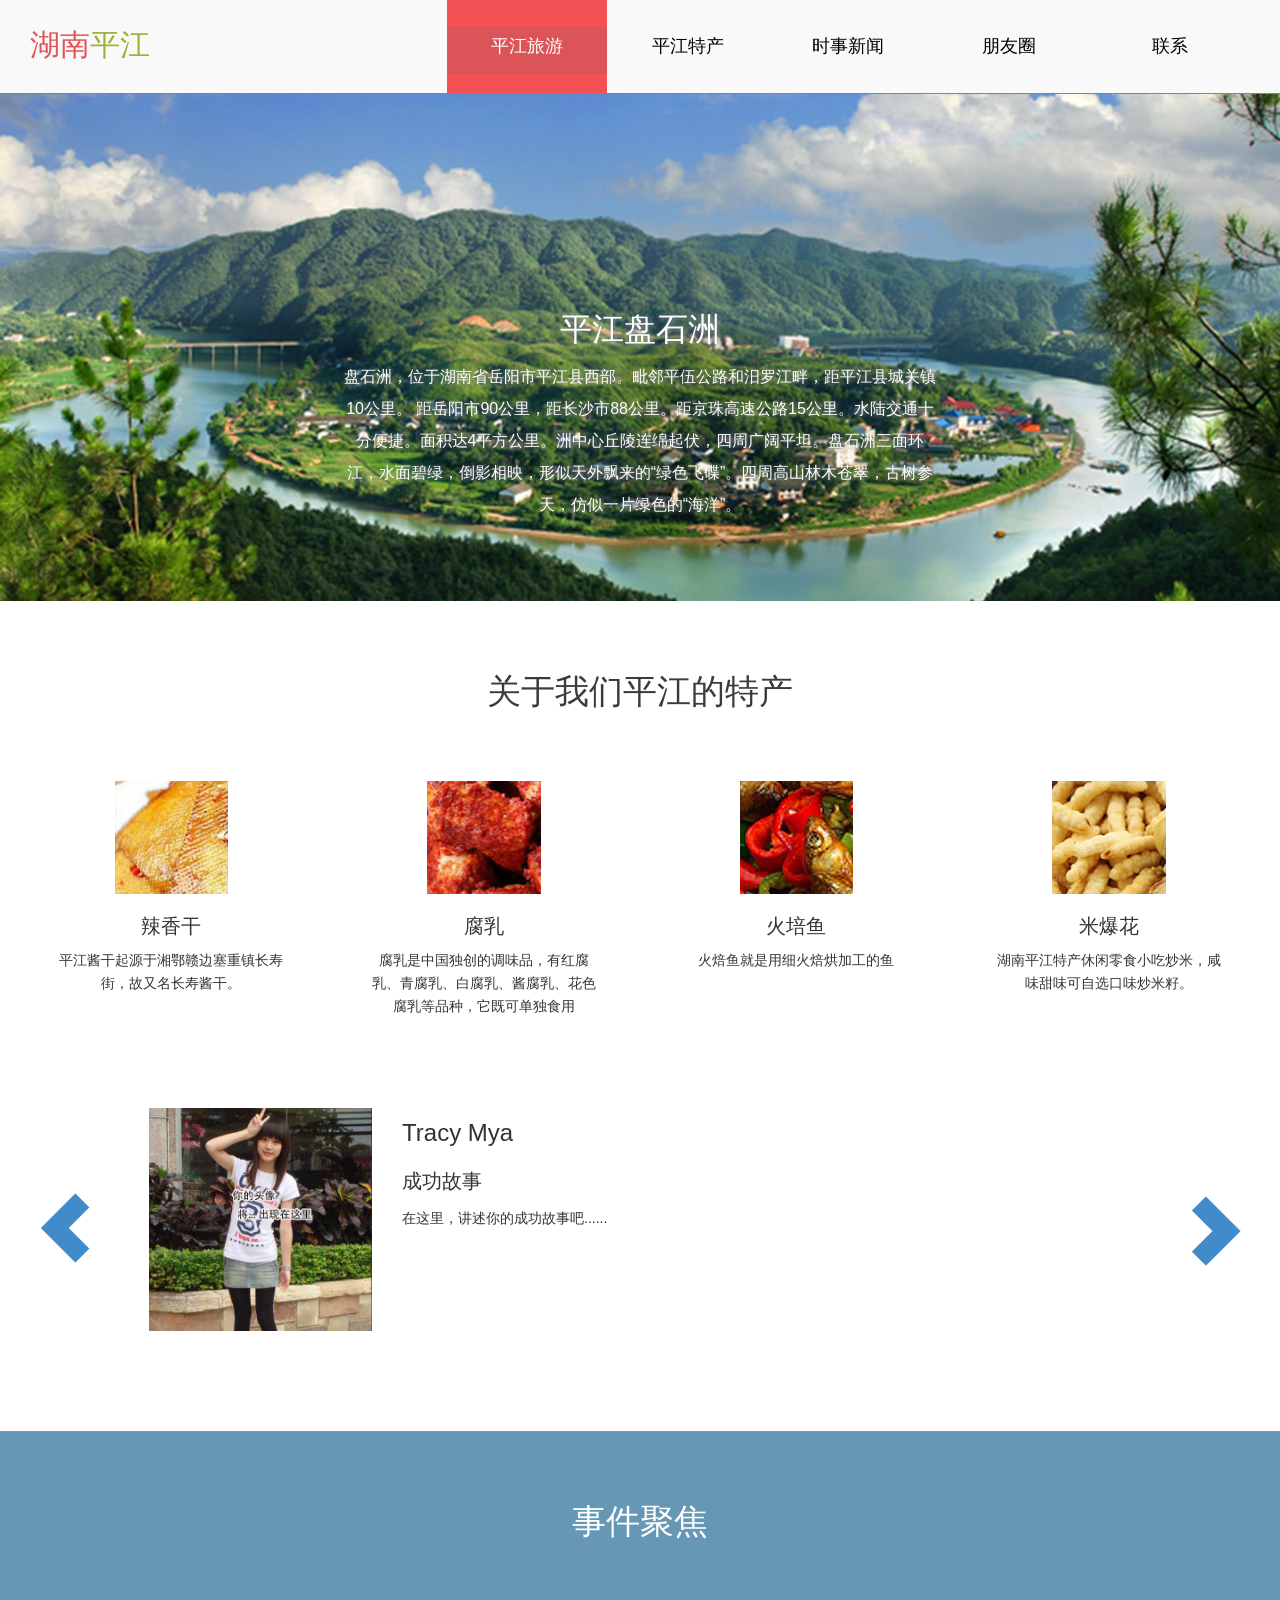
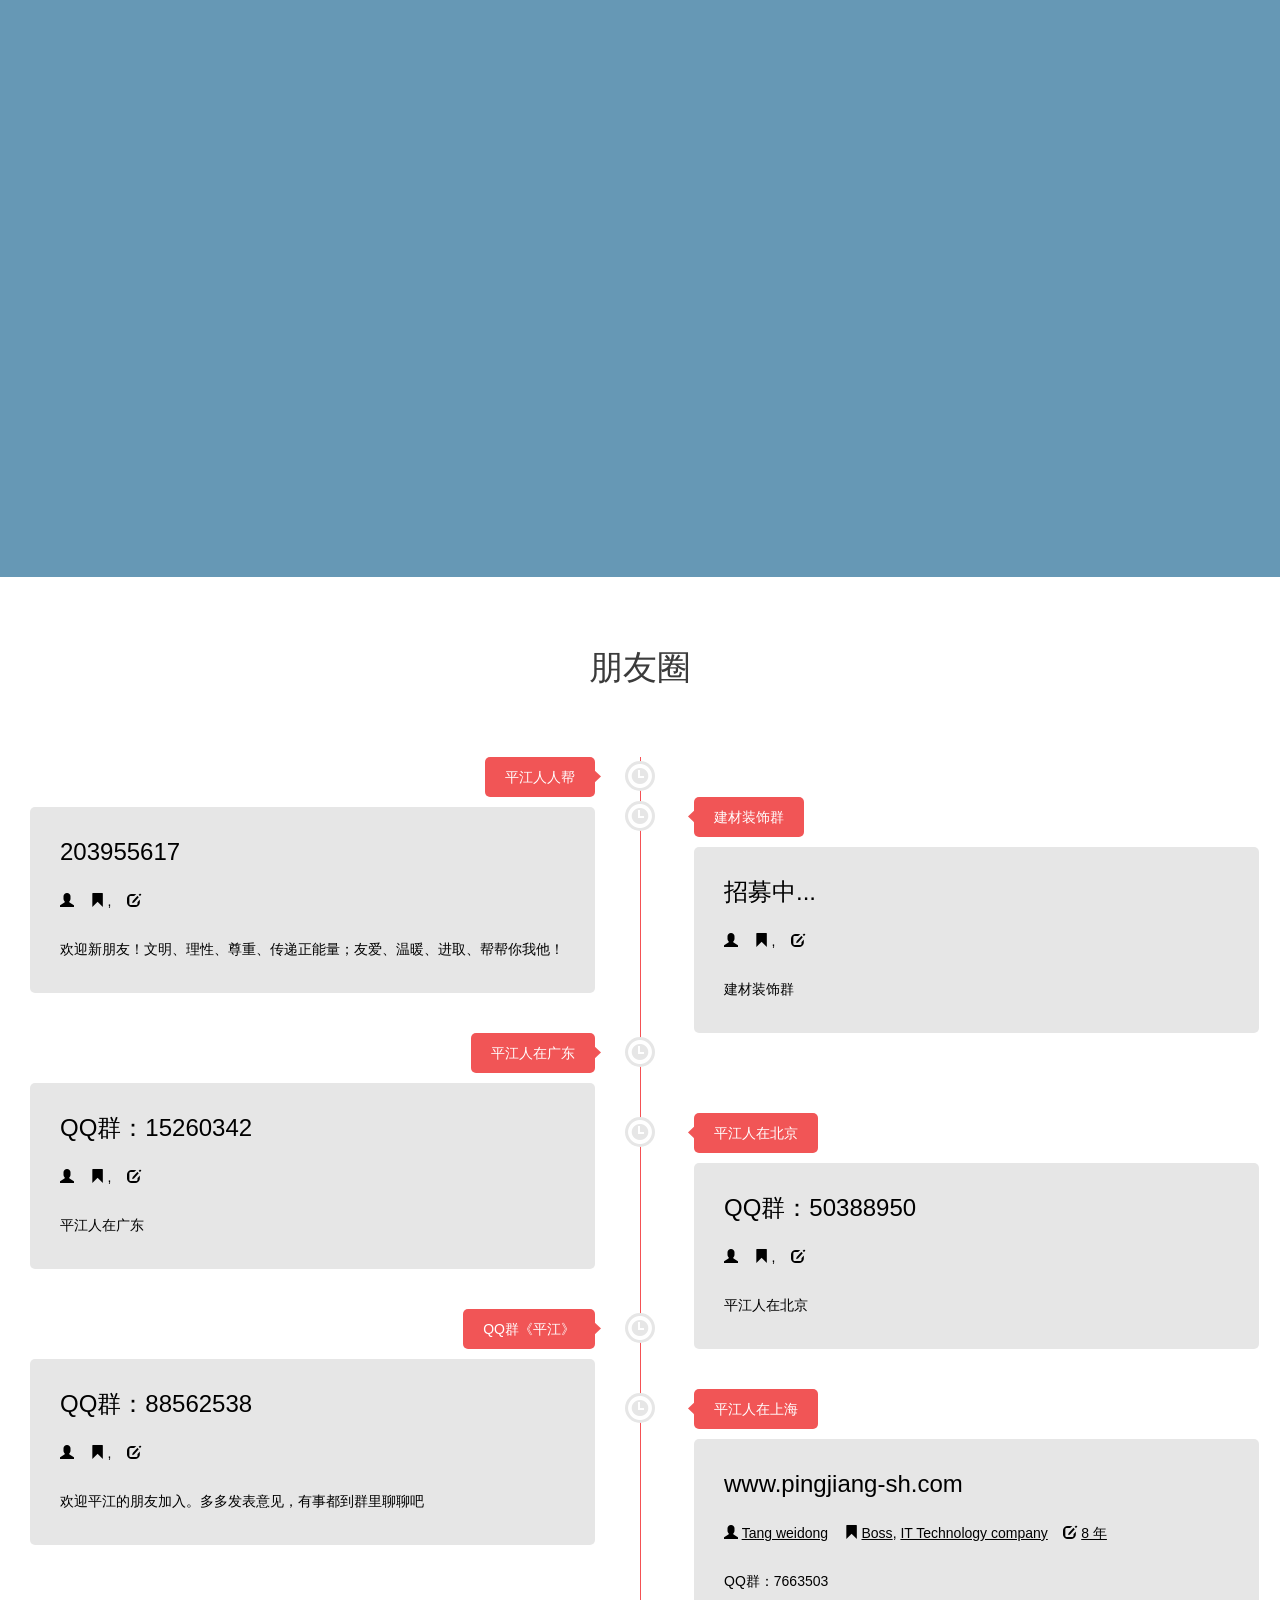
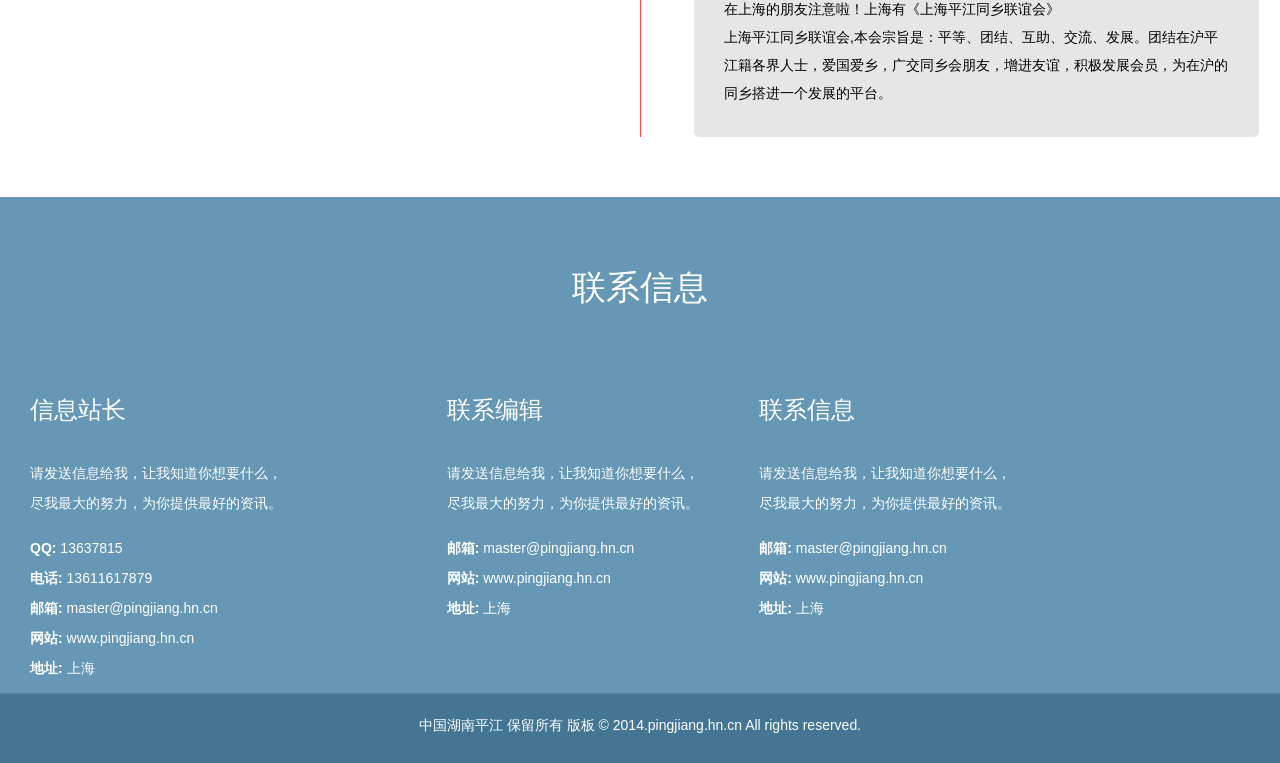
==== commit ee9ff4f4: "Update index.html" ====
--- a/index.html
+++ b/index.html
@@ -315,22 +315,24 @@
         <div class="col-md-3">
         <h2>联系编辑</h2>
         <p>请发送信息给我，让我知道你想要什么，
-        <br>我会尽我最大的努力，为你提供最好的服务。
+        <br>尽我最大的努力，为你提供最好的资讯。
 	</p>
         <p>
-            <strong>邮箱:</strong> webmaster(#)pingjiang.hn.cn<br />
-             <strong>网站:</strong> www.pingjiang.hn.cn<br /><strong>地址:</strong> 上海淮海中路
+            <strong>邮箱:</strong> master@pingjiang.hn.cn<br />
+             <strong>网站:</strong> www.pingjiang.hn.cn<br />
+		<strong>地址:</strong> 上海
         </p>
         </div>
 
         <div class="col-md-3">
         <h2>联系信息</h2>
         <p>请发送信息给我，让我知道你想要什么，
-        <br>我会尽我最大的努力，为你提供最好的服务。
+        <br>尽我最大的努力，为你提供最好的资讯。
 	</p>
         <p>
-            <strong>邮箱:</strong> webmaster(#)pingjiang.hn.cn<br />
-             <strong>网站:</strong> www.pingjiang.hn.cn<br /><strong>地址:</strong> 上海淮海中路
+            <strong>邮箱:</strong> master@pingjiang.hn.cn<br />
+             <strong>网站:</strong> www.pingjiang.hn.cn<br />
+		<strong>地址:</strong> 上海
         </p>
         </div>
 
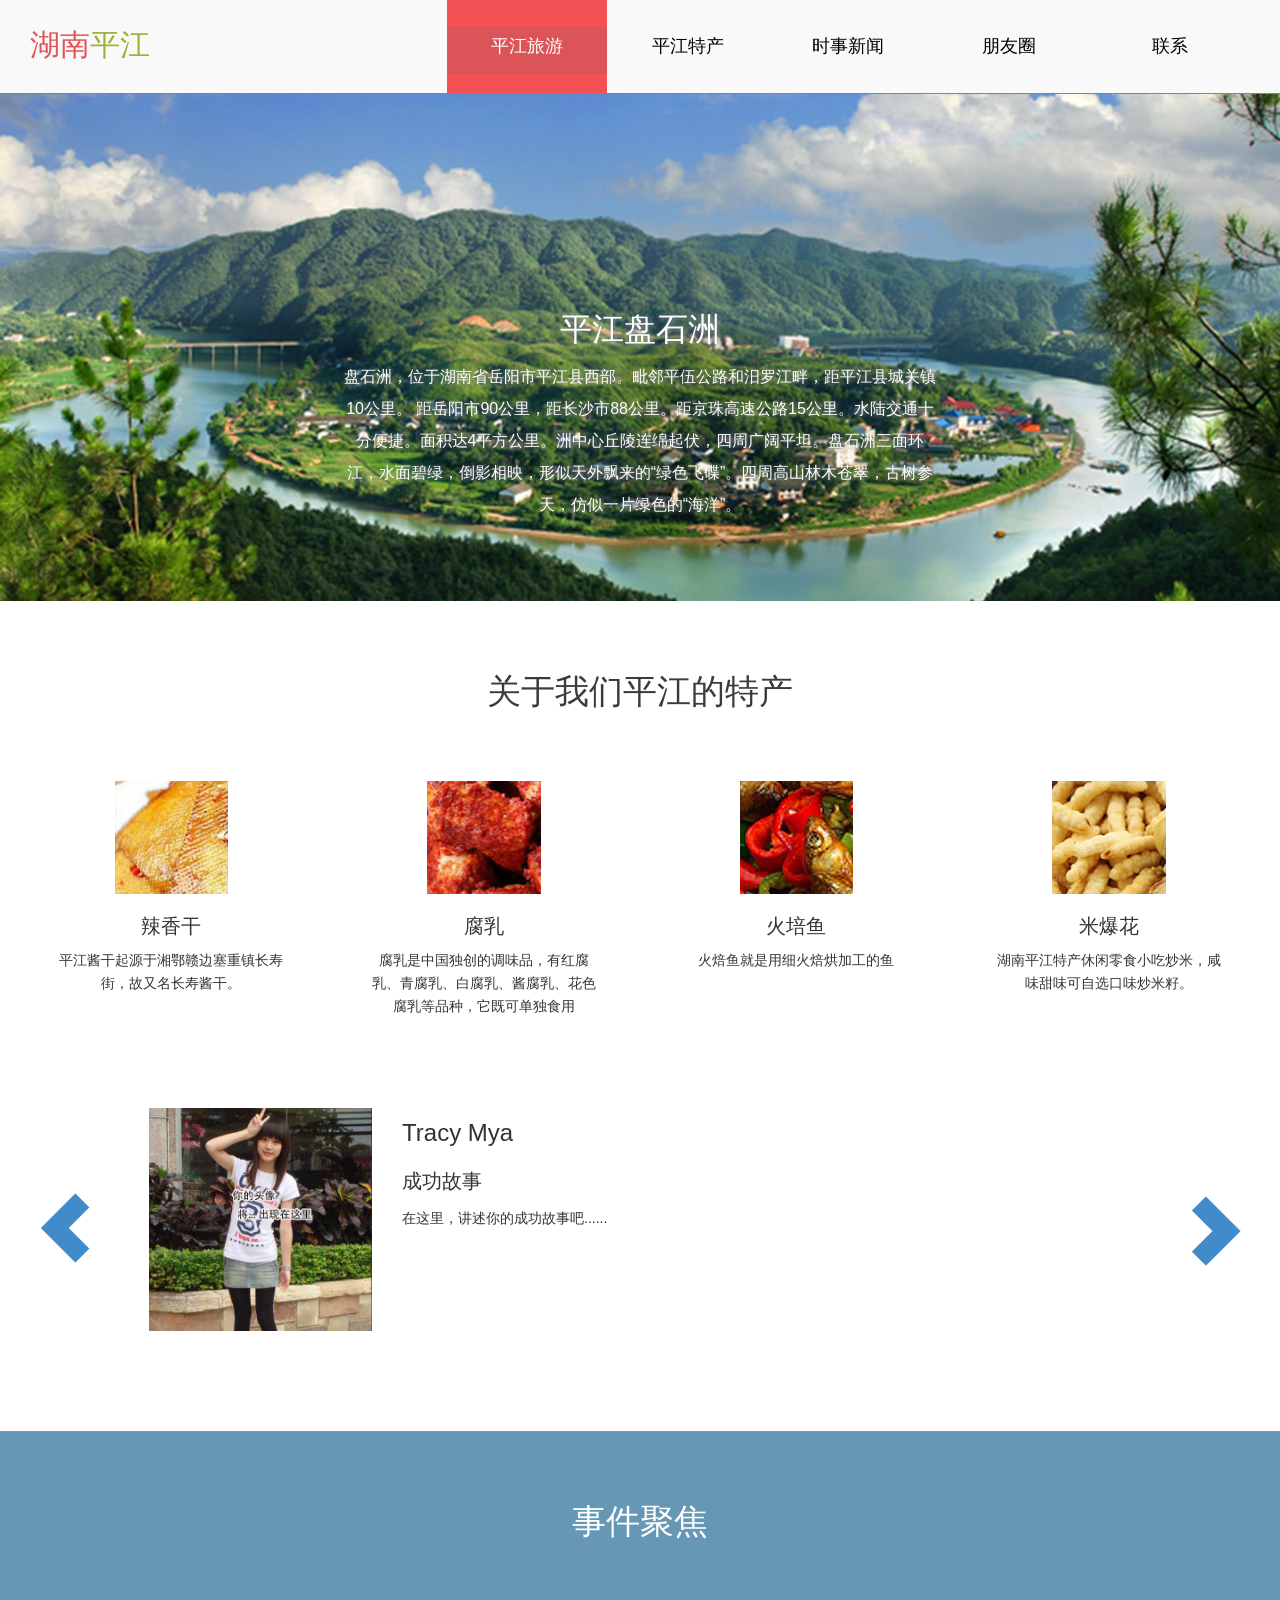
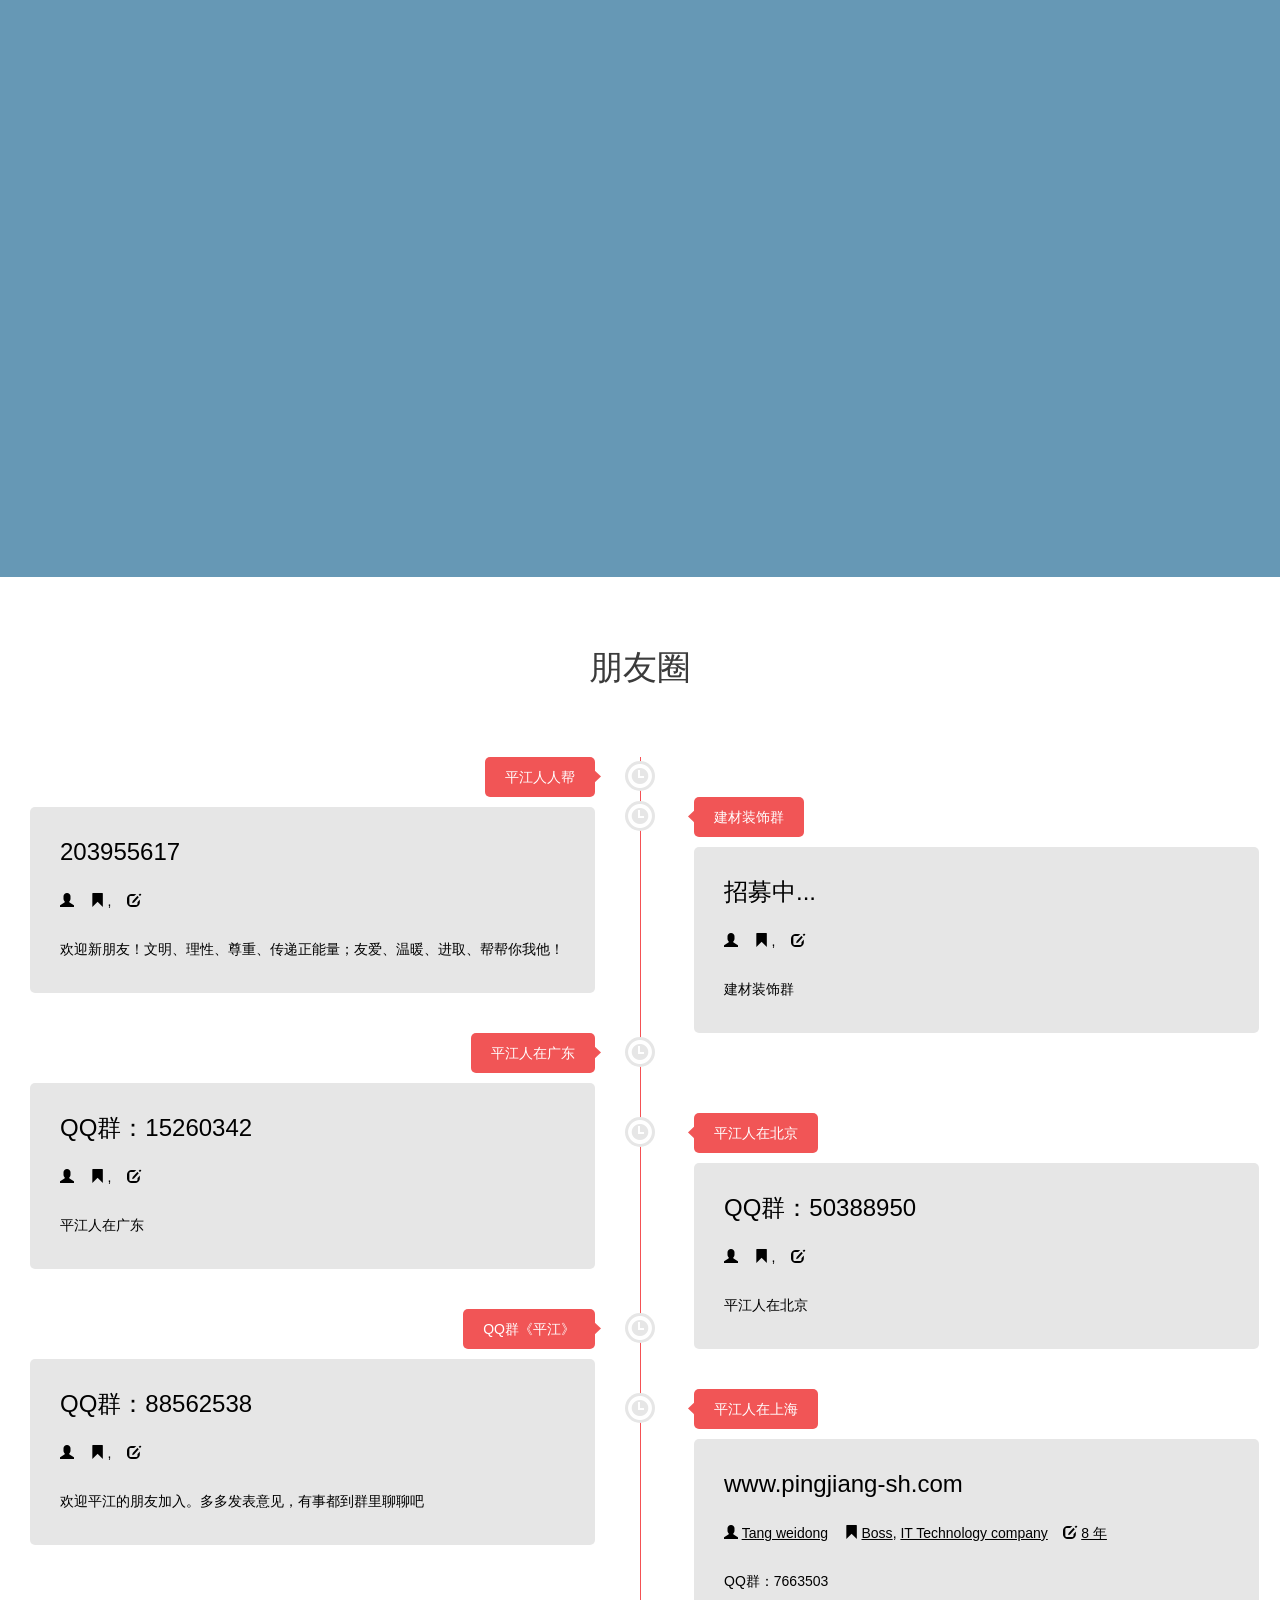
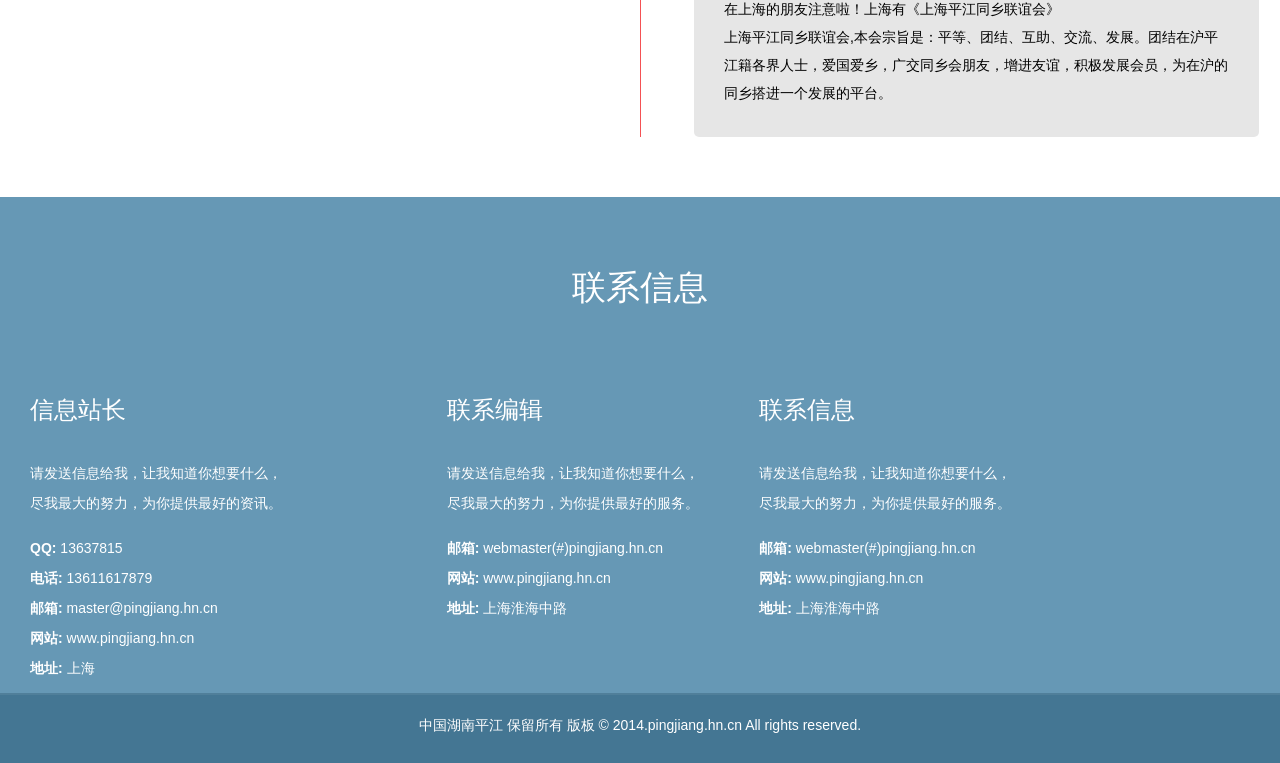
==== commit c93f388e: "Update index.html" ====
--- a/index.html
+++ b/index.html
@@ -315,24 +315,22 @@
         <div class="col-md-3">
         <h2>联系编辑</h2>
         <p>请发送信息给我，让我知道你想要什么，
-        <br>尽我最大的努力，为你提供最好的资讯。
+        <br>尽我最大的努力，为你提供最好的服务。
 	</p>
         <p>
-            <strong>邮箱:</strong> master@pingjiang.hn.cn<br />
-             <strong>网站:</strong> www.pingjiang.hn.cn<br />
-		<strong>地址:</strong> 上海
+            <strong>邮箱:</strong> webmaster(#)pingjiang.hn.cn<br />
+             <strong>网站:</strong> www.pingjiang.hn.cn<br /><strong>地址:</strong> 上海淮海中路
         </p>
         </div>
 
         <div class="col-md-3">
         <h2>联系信息</h2>
         <p>请发送信息给我，让我知道你想要什么，
-        <br>尽我最大的努力，为你提供最好的资讯。
+        <br>尽我最大的努力，为你提供最好的服务。
 	</p>
         <p>
-            <strong>邮箱:</strong> master@pingjiang.hn.cn<br />
-             <strong>网站:</strong> www.pingjiang.hn.cn<br />
-		<strong>地址:</strong> 上海
+            <strong>邮箱:</strong> webmaster(#)pingjiang.hn.cn<br />
+             <strong>网站:</strong> www.pingjiang.hn.cn<br /><strong>地址:</strong> 上海淮海中路
         </p>
         </div>
 
